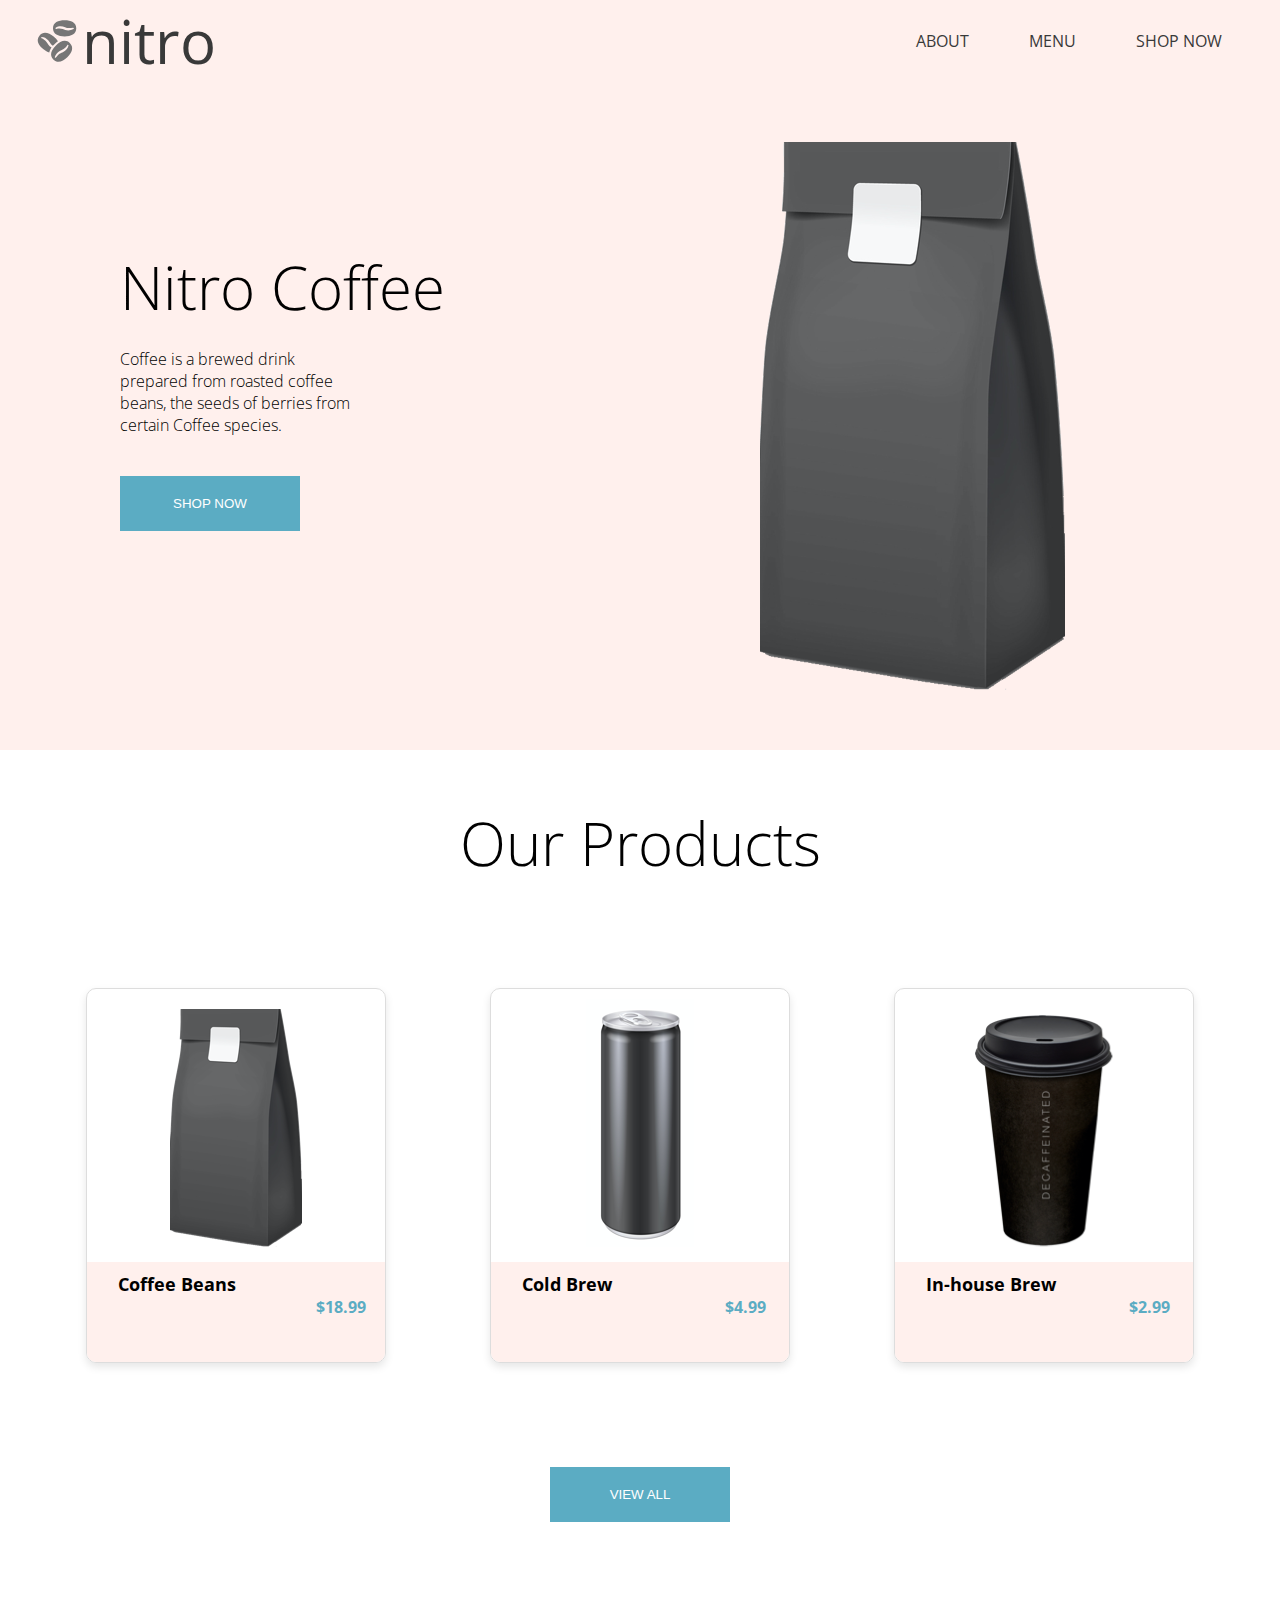
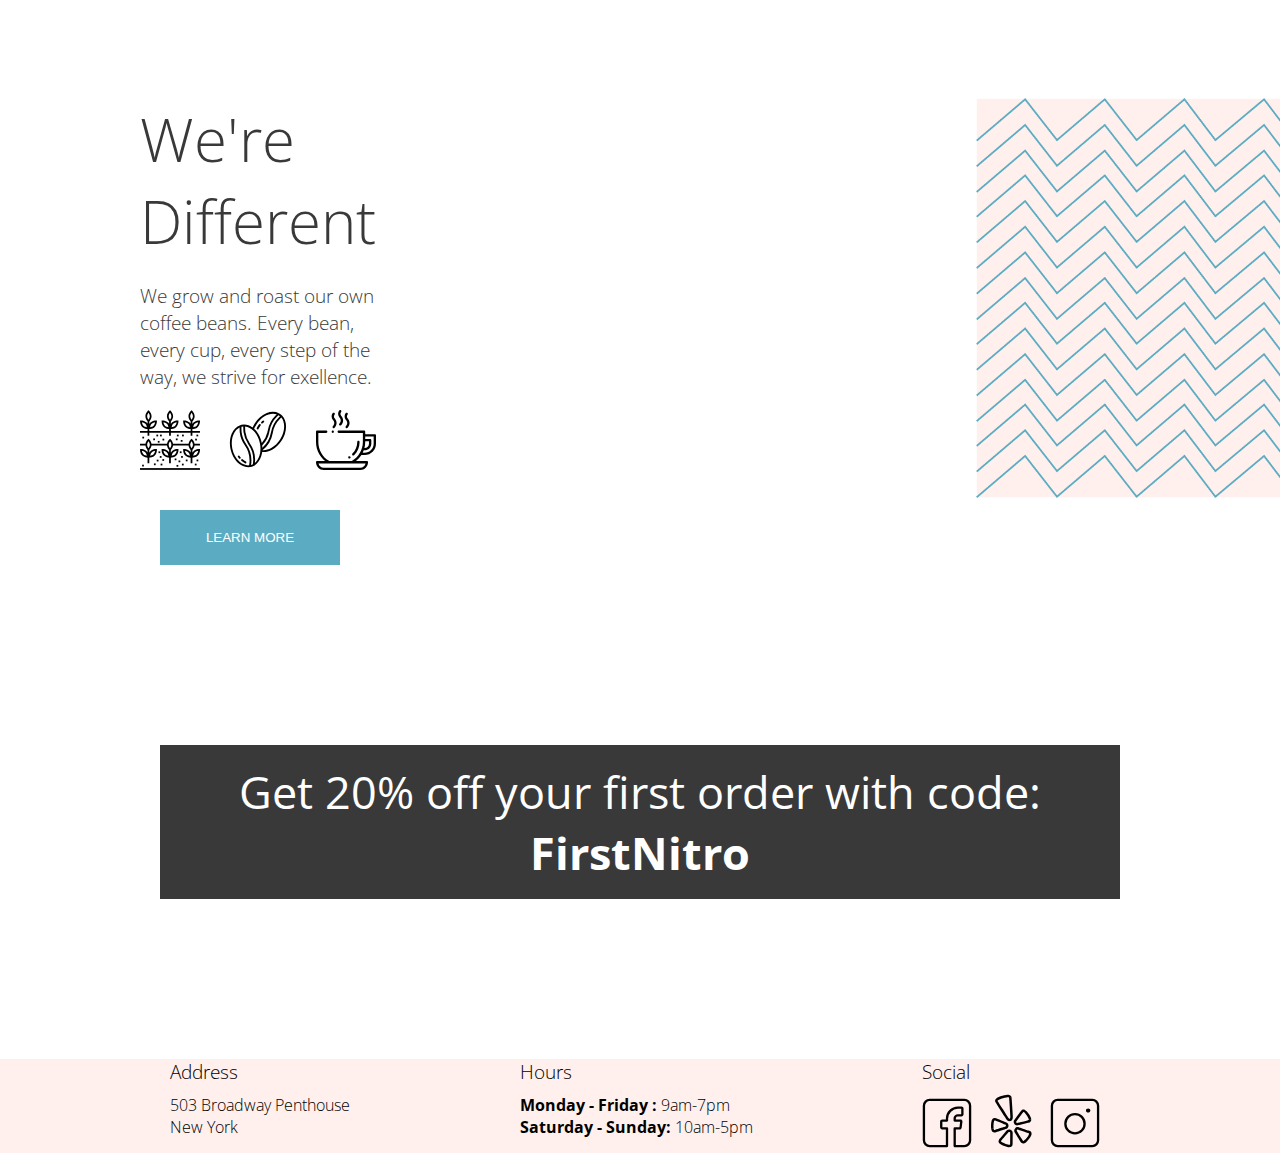
==== index.html @ c72eb8dc "updates on the different section" ====
<!DOCTYPE html>
<html lang="en">
  <head>
    <meta charset="UTF-8" />
    <meta name="viewport" content="width=device-width, initial-scale=1.0" />
    <link
      href="https://fonts.googleapis.com/css2?family=Open+Sans:ital,wght@0,300;0,400;0,600;0,700;1,400&display=swap"
      rel="stylesheet"
    />
    <link rel="stylesheet" href="./scss/landing.css" />
    <link rel="stylesheet" href="./scss/partials/_global.scss" />

    <title>Coffee Shop - Home</title>
  </head>
  <body>
    <header class="header">
      <a class="header__logo" href="./index.html">
        <div class="header__logo-item">
          <img
            src="./assets/logos/coffee-beans-logo-and-footer.svg"
            alt="coffee bean logo"
          />
          <h2><span class="header__logo-word">nitro </span></h2>
        </div>
      </a>

      <nav class="header__nav">
        <ul class="header__list">
          <li class="header__item"><a href="./index.html#about">ABOUT</a></li>
          <li class="header__item"><a href="./pages/menu.html">MENU</a></li>
          <li class="header__item">
            <a href="./index.html#shop-now">SHOP NOW</a>
          </li>
        </ul>
      </nav>
    </header>

    <main class="main">
      <section class="about">
        <div class="about__content">
          <h1 class="about__title">Nitro Coffee</h1>
          <div class="about__description">
            <p class="about__paragraph" id="about">
              Coffee is a brewed drink prepared from roasted coffee beans, the
              seeds of berries from certain Coffee species.
            </p>
            <a href="./pages/menu.html"
              ><button class="about__shop-now">SHOP NOW</button></a
            >
          </div>
        </div>
        <div class="about__coffee-bag">
          <img src="./assets/images/coffeebeans-hero.png" alt="coffee bag" />
        </div>
      </section>

      <section class="products">
        <h2 class="products__title">Our Products</h2>
        <div class="products__container">
            <div class="products__gallery">
              <div class="products__item">
                <div class="products__image-container">
                    <img
                    class="products__picture"
                    src="./assets/images/coffeebeans.png"
                    alt="coffee beans"
                    />
                </div>
                <div class="products__cost">
                    <h3 class="products__name">Coffee Beans</h3>
                    <p class="products__prices">$18.99</p>
                </div>
              </div>
            </div>

            <div class="products__gallery">
              <div class="products__item">
                  <div class="products__image-container">
                    <img
                    class="products__picture"
                    src="./assets/images/coldbrew.png"
                    alt="cold brew"
                    />
                  </div>
                  <div class="products__cost">
                    <h3 class="products__name">Cold Brew</h3>
                    <p class="products__prices">$4.99</p>
                  </div>
                </div>
            </div>

            <div class="products__gallery">
                <div class="products__item">
                    <div class="products__image-container">
                        <img
                        class="products__picture"
                        src="./assets/images/inhousebrew.png"
                        alt="in-house brew"
                        />
                    </div>
                    <div class="products__cost">
                        <h3 class="products__name">In-house Brew</h3>
                        <p class="products__prices">$2.99</p>
                    </div>
                </div>
              </div>
          </div>
          <div class="products__view-all">
            <a href="./pages/menu.html"
              ><button class="view-all">VIEW ALL</button></a>
          </div>
          </div>
        </div>
      </section>
      <section class="different">

      <div class="different__about">
        <h2 class="different__title">We're Different</h2>
        <p class="different__descriptions">We grow and roast our own coffee beans. Every bean, every cup, every step of the way, we strive for exellence.</p>
        <div class="different__icons">

            <img class="different__image" src="./assets/logos/planting.svg">
            <img class="different__image" src="./assets/logos/coffee-beans.svg">
            <img class="different__image" src="./assets/logos/coffee-cup.svg">
        
          </div>
          <div class="different__button">
            <a href="../index.html"
            ><button class="about__shop-now">LEARN MORE</button></a
          >
          </div>
      </div>
      <div class="different_coldbrewbackground">
        <img class="different__background" src="./assets/images/coldbrewbackground.png">
      
      <div class="different__tiltedcan">
        <img class="different__can" src="./assets/images/tiltedcan.png">

      </div>
      </div>
      

      
    </section>
      <div class="discount">
        <p class="discount__code">
          Get 20% off your first order with code:
          <span class="bolded">FirstNitro</span>
        </p>
      </div>

      <footer class="footer">
        <section class="footer__contact">
          <div class="footer__address">
            <h3 class="footer__section-title">Address</h3>
            <p>503 Broadway Penthouse</p>
            <p>New York</p>
          </div>

          <div class="footer__hours">
            <h3 class="footer__section-title">Hours</h3>
            <p><span class="bolded">Monday - Friday : </span>9am-7pm</p>

            <p><span class="bolded">Saturday - Sunday: </span> 10am-5pm</p>
          </div>

          <div class="footer__social">
            <h3 class="footer__section-title">Social</h3>

            <a class="social__link" href="https://facebook.com" target="_blank">
              <img src="./assets/logos/Facebook-Icon.svg" alt="facebook" />
            </a>

            <a class="social__link" href="https://yelp.com" target="_blank">
              <img src="./assets/logos/Yelp-Icon.svg" alt="yelp" />
            </a>

            <a
              class="social__link"
              href="https://instagram.com"
              target="_blank"
            >
              <img src="./assets/logos/Instagram-Icon.svg" alt="instagram"
            /></a>
          </div>
        </section>
      </footer>
    </body>
  </html>
---- scss/landing.css ----
* {
  margin: 0;
  padding: 0;
}

.header {
  background-color: #fff0ed;
  display: inline-flex;
  width: 100%;
  align-items: normal;
}

body {
  font-family: "Open Sans";
  font-weight: 25rem;
  display: flex;
  flex-direction: column;
}

.header__logo {
  display: flex;
  align-items: center;
  justify-content: center;
  text-decoration: none;
  align-items: center;
}

.header__nav {
  display: inline-block;
  margin-left: 50%;
  display: flex;
  align-items: center;
}

.header__list {
  list-style: none;
  display: flex;
  margin: 0;
}

.header__item {
  text-decoration: none;
  color: #393939;
  font-weight: normal;
  margin-left: 3.75rem;
}

.header__item a:hover {
  color: #5bacc3;
}

.header__logo-word {
  font-weight: lighter;
  font-size: 3.75rem;
  color: #393939;
}

.header__logo-item {
  display: inline-flex;
  max-width: 100%;
  height: auto;
  margin-left: 2rem;
}

a {
  text-decoration: none;
  color: #393939;
}

main {
  font-weight: lighter;
}

.about {
  background-color: #fff0ed;
  display: inline-flex;
  width: 100%;
}

.about__title {
  margin: 1.25rem;
  min-width: auto;
  font-weight: lighter;
  font-size: 3.75rem;
}

.about__paragraph {
  width: 40%;
  margin: 1.25rem;
}

.about__shop-now {
  width: 11.25rem;
  color: white;
  background-color: #5bacc3;
  margin: 1.25rem;
  padding: 1.25rem 1.25rem;
  background-color: #5bacc3;
  color: white;
  border: none;
  cursor: pointer;
}

.about__content {
  width: 37.5rem;
  margin-left: 6.25rem;
  margin-top: 9rem;
}

.about__coffee-bag {
  margin: 3.75rem;
  flex-direction: column;
  display: flex;
  justify-content: center;
}

.products {
  display: flex;
  flex-direction: column;
  padding: 2rem;
}

.products__title {
  text-align: center;
  display: block;
  box-sizing: border-box;
  padding: 1.25rem;
  margin-top: 0;
  font-weight: lighter;
  font-size: 3.75rem;
}

.products__container {
  display: inline-flex;
  justify-content: center;
  padding: 2rem;
}

.products__gallery {
  display: flex;
  justify-content: center;
  padding: 20px;
}

.products__item {
  display: flex;
  flex-direction: column;
  align-items: center;
  box-sizing: border-box;
  justify-content: flex-end;
  margin: 2rem;
  border-radius: 0.625rem;
  width: 100%;
  border: 0.0625rem solid #ddd;
  overflow: hidden;
  width: 18.75rem;
  box-shadow: 0 0.25rem 0.5rem rgba(0, 0, 0, 0.1);
}

.products__image-container {
  background-color: white;
  padding: 0.625rem;
}

.products__cost {
  background-color: #fff0ed;
  width: inherit;
  height: 6.25rem;
}

.products__view-all {
  display: block;
  box-sizing: border-box;
}

.products__gallery {
  display: flex;
  justify-content: center;
  padding: 1.25rem;
}

.products__name {
  font-size: 1.125rem;
  margin: 0.625rem 0;
  margin-left: 2rem;
  margin-bottom: 0;
}

.products__prices {
  color: #5bacc3;
  text-align: center;
  font-weight: bold;
  margin-left: 70%;
  padding-bottom: 1rem;
  margin-top: 0;
}

.view-all {
  width: 11.25rem;
  color: white;
  padding: 1.25rem;
  background-color: #5bacc3;
  color: white;
  border: none;
  cursor: pointer;
}

.products__view-all {
  text-align: center;
  margin-top: 1.25rem;
}

.different {
  padding-left: 2.5rem;
  margin-left: 6.25rem;
  margin-top: 9rem;
  display: inline-flex;
}

.different__about {
  max-width: 37.5rem;
  margin: 0 auto;
}

.different__title {
  color: #393939;
  margin-bottom: 1.25rem;
  min-width: auto;
  font-weight: lighter;
  font-size: 3.75rem;
}

.different__descriptions {
  font-size: 1.2em;
  margin-bottom: 1.25rem;
  color: #393939;
}

.different__icons {
  display: flex;
  justify-content: space-between;
  margin-top: 1.25rem;
  margin-bottom: 1.25rem;
}

.different__image {
  width: 3.75rem;
  height: auto;
}
.different__background{
 width:25rem;
 margin-left:37.5rem;

}
 .different__coldbrewbackground{
  position:relative;


 }
 .different__tiltedcan{
  position: absolute;
  height: 17.5rem;
  width: auto;
  top:109.375rem;
  left: 90.625rem;
 
 }


.different__coldbrewbackground {
  position: relative;
}


.discount {
  background-color: #393939;
  color: white;
  font-size: 2.8em;
  font-weight: 400;
  margin: 10rem;
  padding: 1rem;
}

.discount__code {
  text-align: center;
}

.footer__contact {
  background-color: #fff0ed;
  width: 100%;
  display: flex;
  justify-content: space-evenly;
}

.footer__section-title {
  font-weight: lighter;
  margin-bottom: 0.625rem;
}

.bolded {
  font-weight: bold;
}

.social__link img {
  width: 3.125rem;
  margin-right: 0.625rem;
}

.footer {
  display: flex;
  width: 100%;
}/*# sourceMappingURL=landing.css.map */
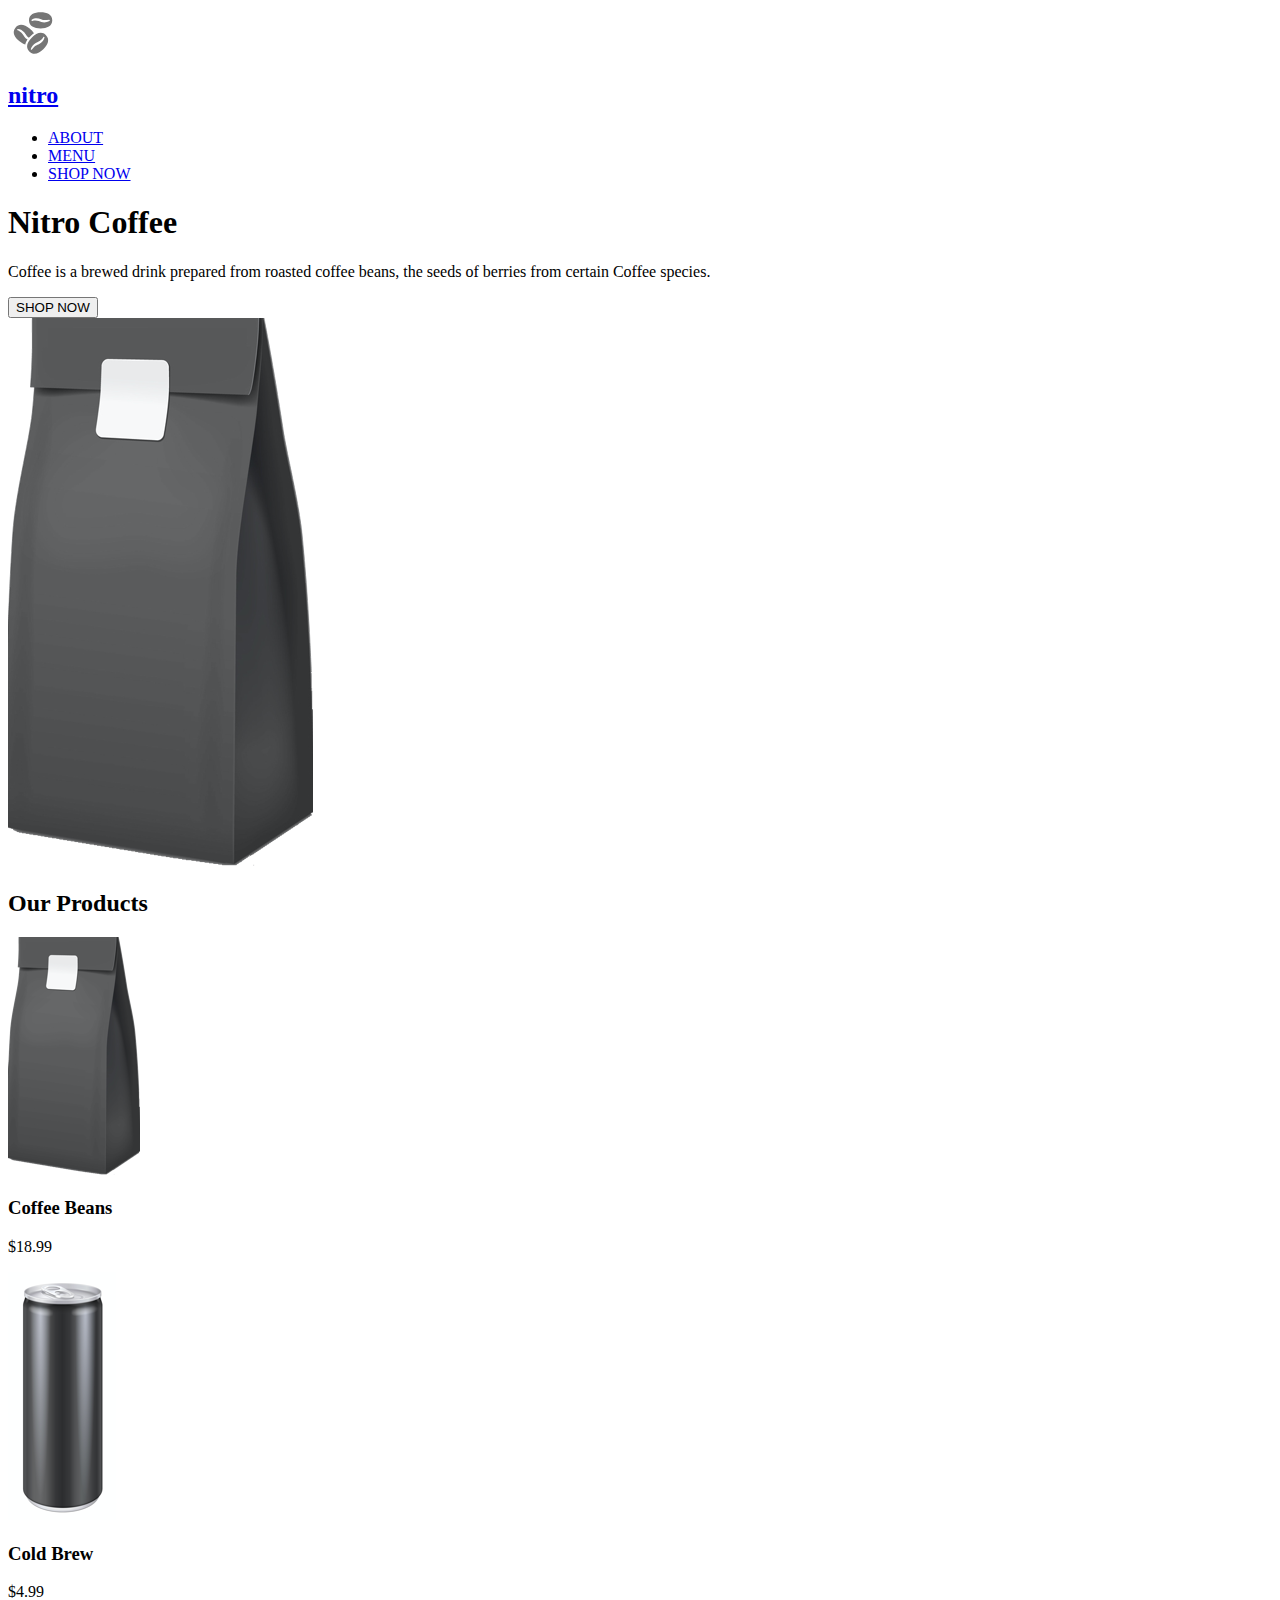
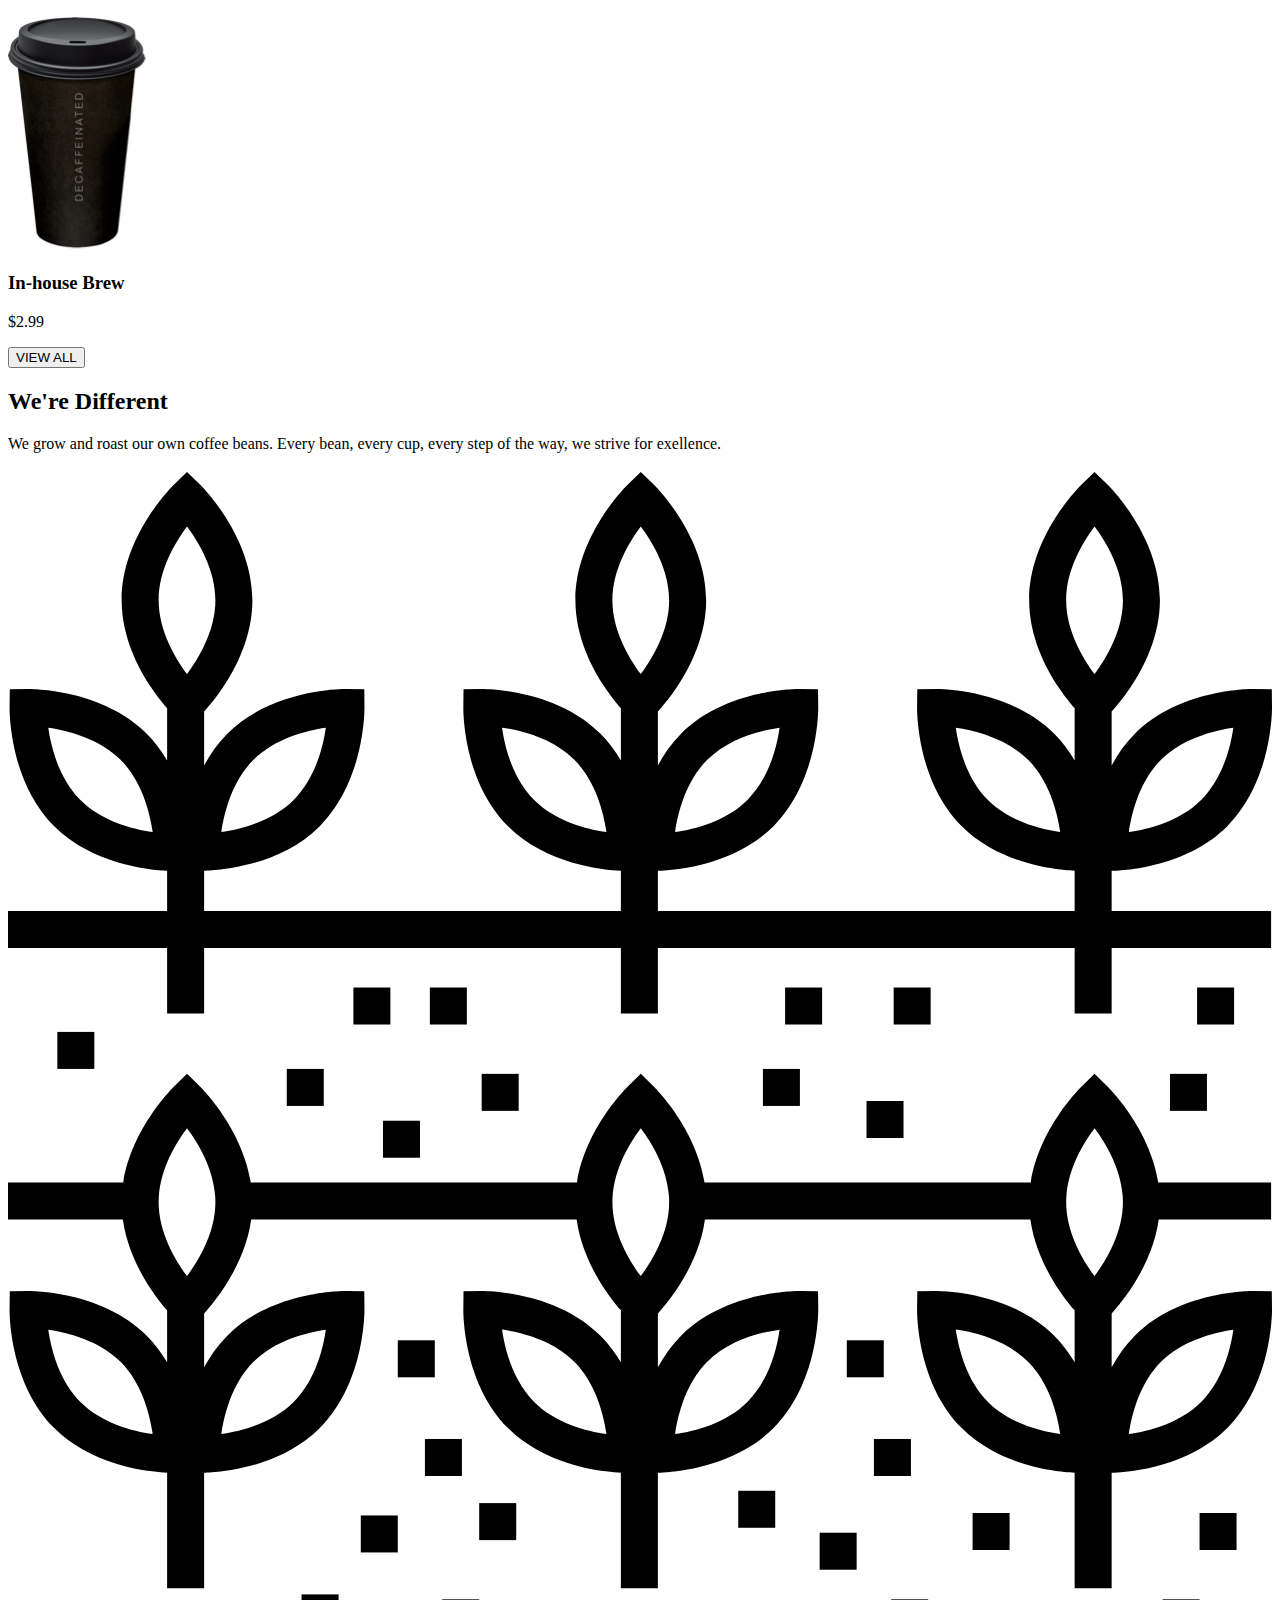
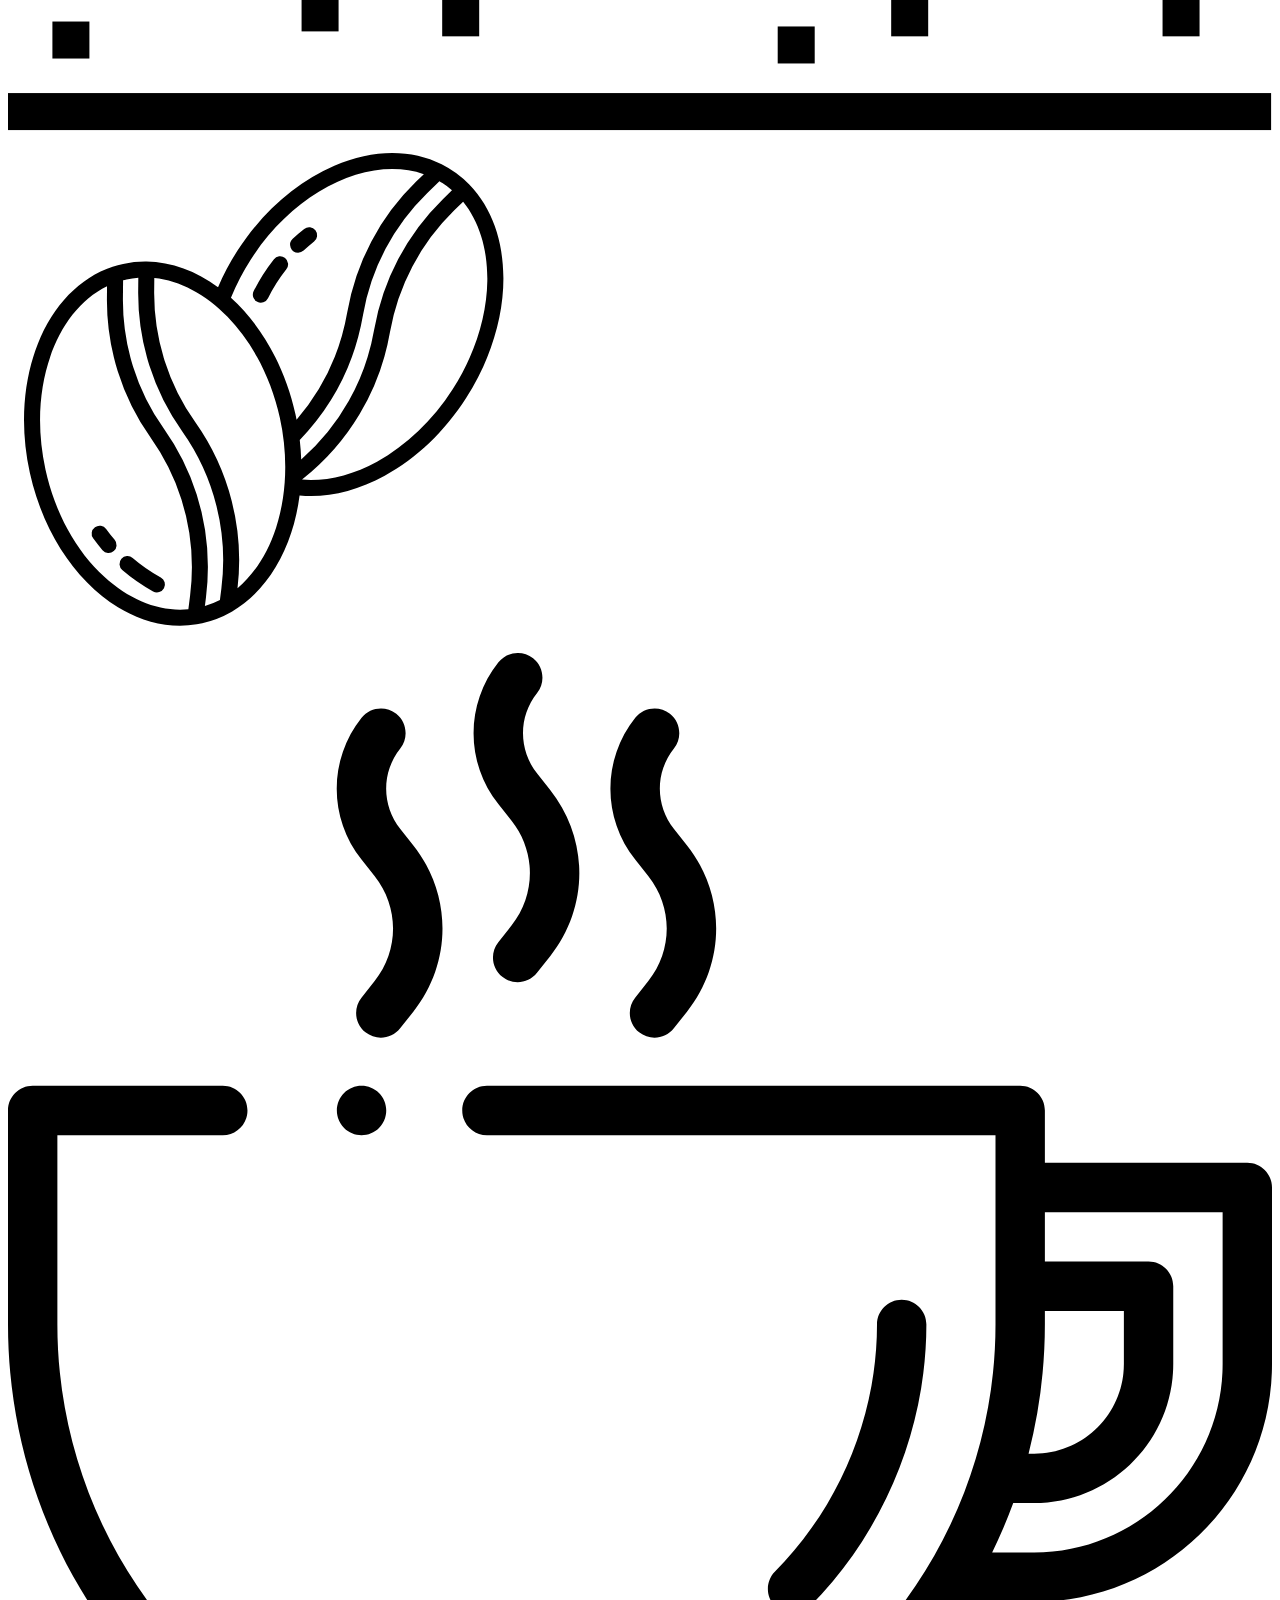
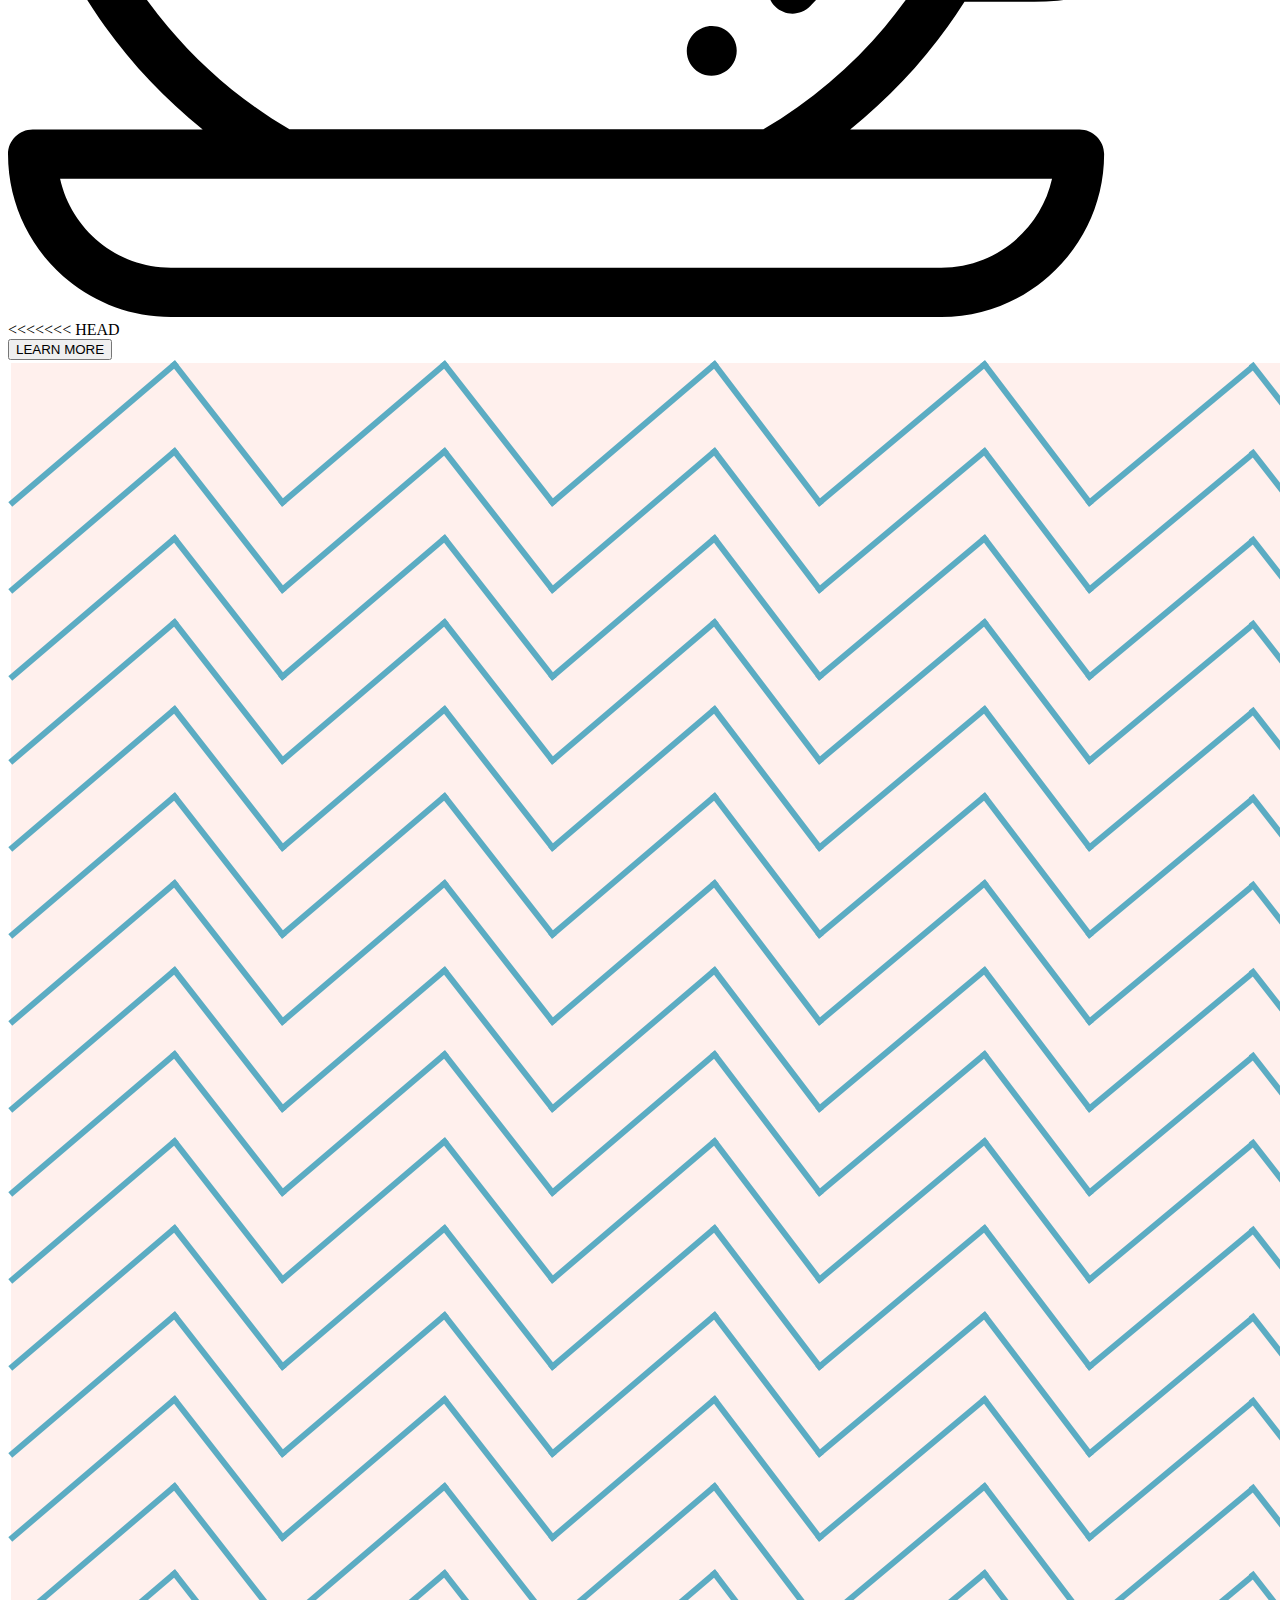
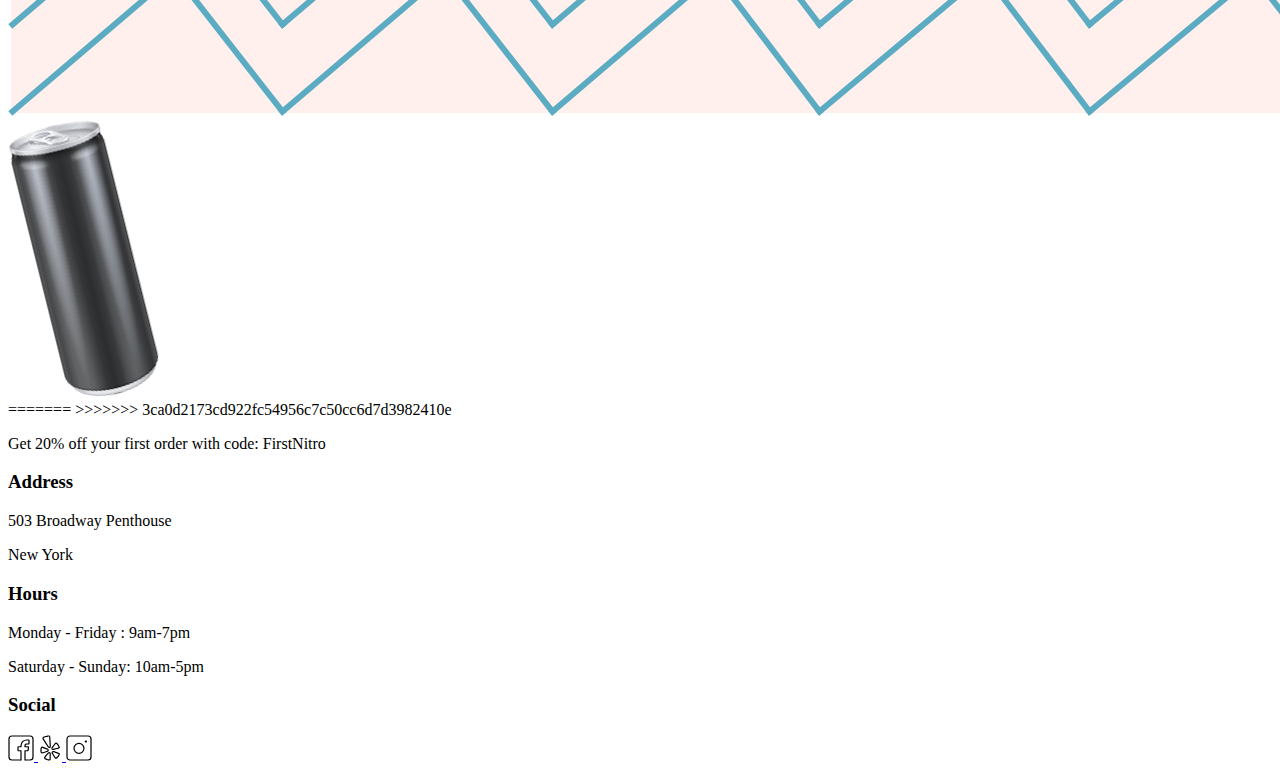
==== commit d143b262: "Merge branch 'main' of https://github.com/yvonneitan/NitroCoffeeShop" ====
--- a/index.html
+++ b/index.html
@@ -122,6 +122,7 @@
             <img class="different__image" src="./assets/logos/planting.svg">
             <img class="different__image" src="./assets/logos/coffee-beans.svg">
             <img class="different__image" src="./assets/logos/coffee-cup.svg">
+<<<<<<< HEAD
         
           </div>
           <div class="different__button">
@@ -138,6 +139,10 @@
 
       </div>
       </div>
+=======
+        </div>
+      </div>
+>>>>>>> 3ca0d2173cd922fc54956c7c50cc6d7d3982410e
       
 
       
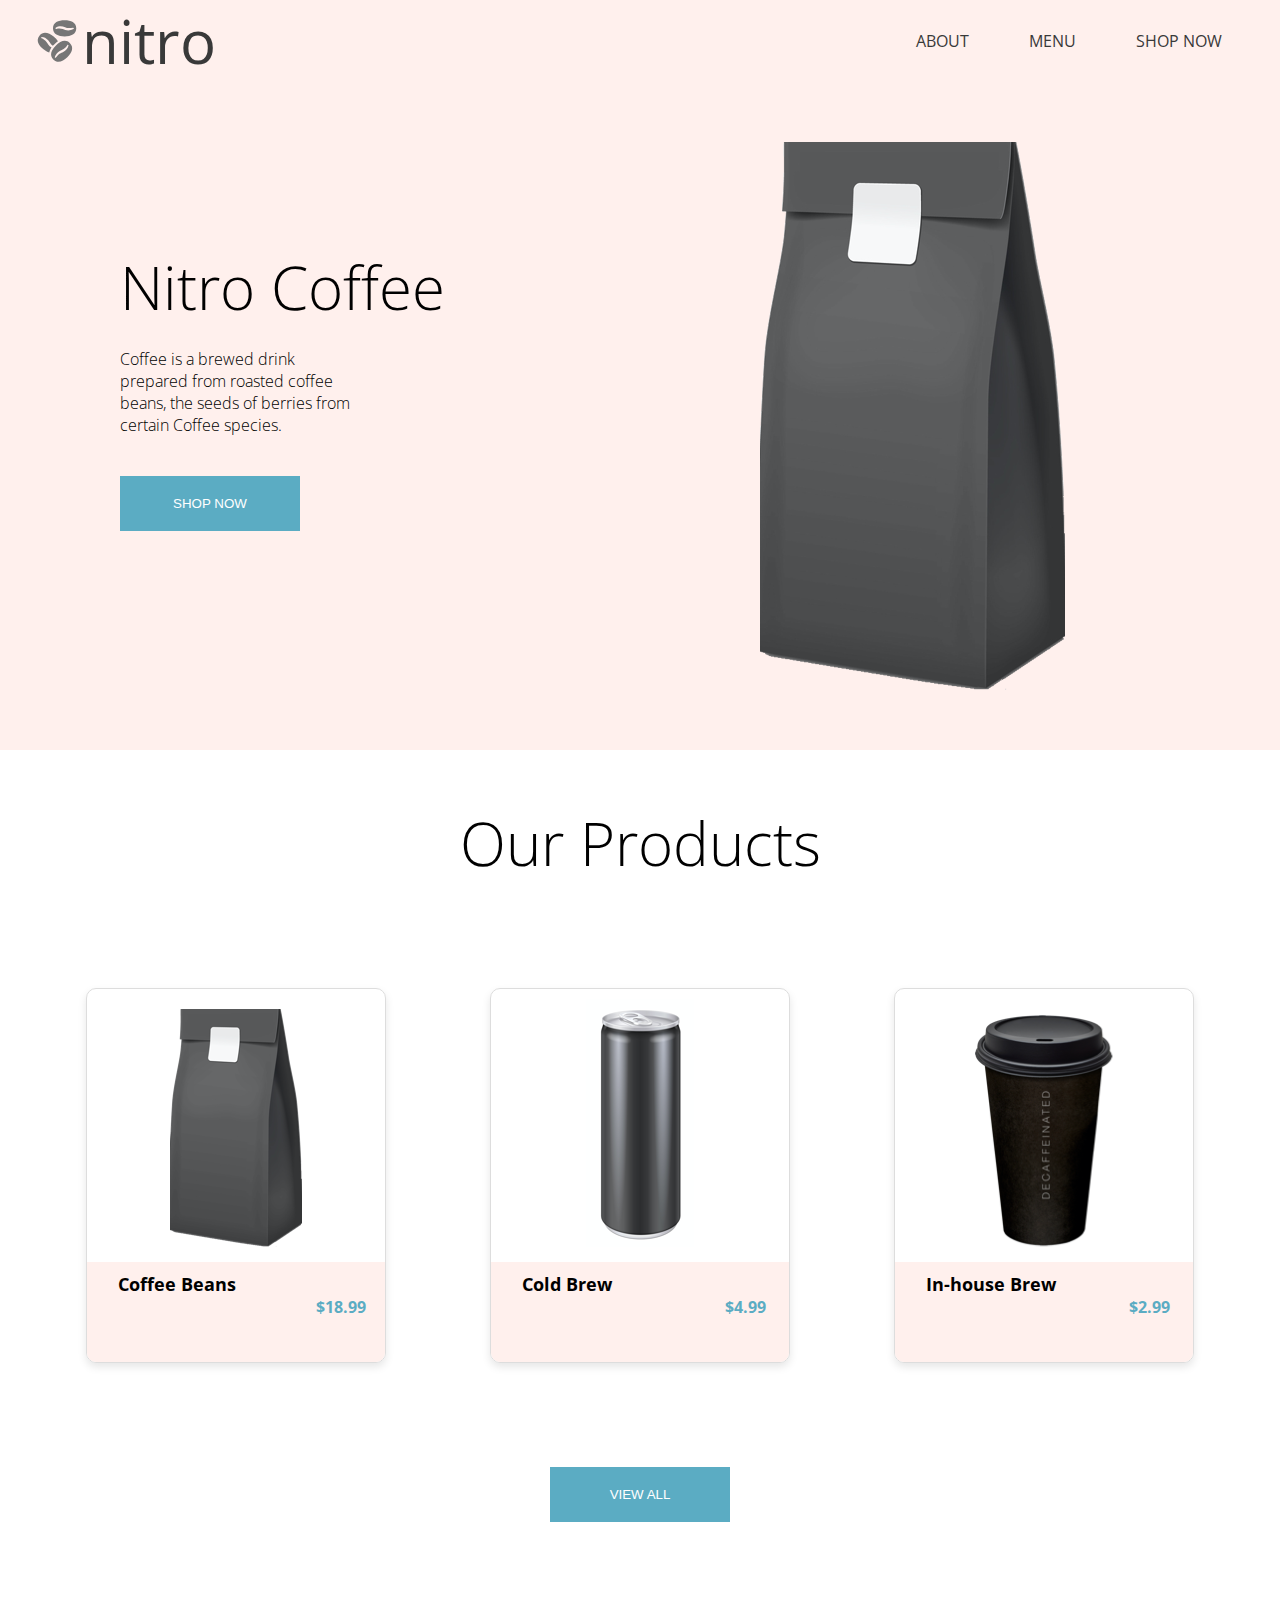
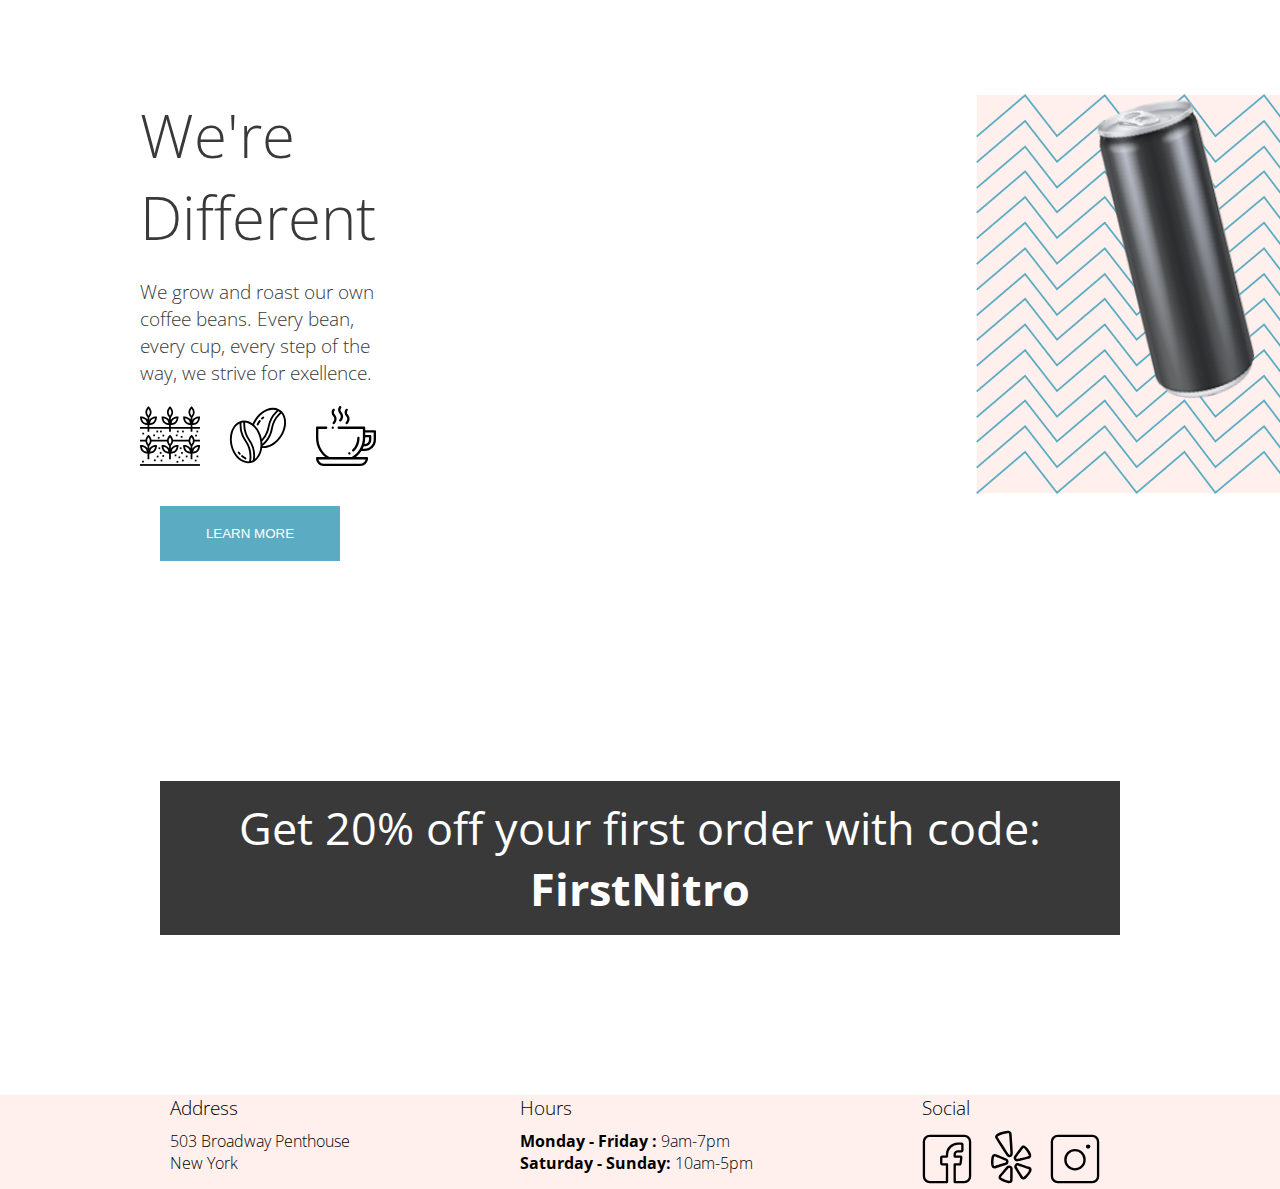
==== commit 5d4f5e2e: "resolve the auto inserted lines in index.html" ====
--- a/index.html
+++ b/index.html
@@ -122,7 +122,6 @@
             <img class="different__image" src="./assets/logos/planting.svg">
             <img class="different__image" src="./assets/logos/coffee-beans.svg">
             <img class="different__image" src="./assets/logos/coffee-cup.svg">
-<<<<<<< HEAD
         
           </div>
           <div class="different__button">
@@ -139,10 +138,6 @@
 
       </div>
       </div>
-=======
-        </div>
-      </div>
->>>>>>> 3ca0d2173cd922fc54956c7c50cc6d7d3982410e
       
 
       
--- a/scss/landing.css
+++ b/scss/landing.css
@@ -0,0 +1,308 @@
+* {
+  margin: 0;
+  padding: 0;
+}
+
+.header {
+  background-color: #fff0ed;
+  display: inline-flex;
+  width: 100%;
+  align-items: normal;
+}
+
+body {
+  font-family: "Open Sans";
+  font-weight: 25rem;
+  display: flex;
+  flex-direction: column;
+}
+
+.header__logo {
+  display: flex;
+  align-items: center;
+  justify-content: center;
+  text-decoration: none;
+  align-items: center;
+}
+
+.header__nav {
+  display: inline-block;
+  margin-left: 50%;
+  display: flex;
+  align-items: center;
+}
+
+.header__list {
+  list-style: none;
+  display: flex;
+  margin: 0;
+}
+
+.header__item {
+  text-decoration: none;
+  color: #393939;
+  font-weight: normal;
+  margin-left: 3.75rem;
+}
+
+.header__item a:hover {
+  color: #5bacc3;
+}
+
+.header__logo-word {
+  font-weight: lighter;
+  font-size: 3.75rem;
+  color: #393939;
+}
+
+.header__logo-item {
+  display: inline-flex;
+  max-width: 100%;
+  height: auto;
+  margin-left: 2rem;
+}
+
+a {
+  text-decoration: none;
+  color: #393939;
+}
+
+main {
+  font-weight: lighter;
+}
+
+.about {
+  background-color: #fff0ed;
+  display: inline-flex;
+  width: 100%;
+}
+
+.about__title {
+  margin: 1.25rem;
+  min-width: auto;
+  font-weight: lighter;
+  font-size: 3.75rem;
+}
+
+.about__paragraph {
+  width: 40%;
+  margin: 1.25rem;
+}
+
+.about__shop-now {
+  width: 11.25rem;
+  color: white;
+  background-color: #5bacc3;
+  margin: 1.25rem;
+  padding: 1.25rem 1.25rem;
+  background-color: #5bacc3;
+  color: white;
+  border: none;
+  cursor: pointer;
+}
+
+.about__content {
+  width: 37.5rem;
+  margin-left: 6.25rem;
+  margin-top: 9rem;
+}
+
+.about__coffee-bag {
+  margin: 3.75rem;
+  flex-direction: column;
+  display: flex;
+  justify-content: center;
+}
+
+.products {
+  display: flex;
+  flex-direction: column;
+  padding: 2rem;
+}
+
+.products__title {
+  text-align: center;
+  display: block;
+  box-sizing: border-box;
+  padding: 1.25rem;
+  margin-top: 0;
+  font-weight: lighter;
+  font-size: 3.75rem;
+}
+
+.products__container {
+  display: inline-flex;
+  justify-content: center;
+  padding: 2rem;
+}
+
+.products__gallery {
+  display: flex;
+  justify-content: center;
+  padding: 20px;
+}
+
+.products__item {
+  display: flex;
+  flex-direction: column;
+  align-items: center;
+  box-sizing: border-box;
+  justify-content: flex-end;
+  margin: 2rem;
+  border-radius: 0.625rem;
+  width: 100%;
+  border: 0.0625rem solid #ddd;
+  overflow: hidden;
+  width: 18.75rem;
+  box-shadow: 0 0.25rem 0.5rem rgba(0, 0, 0, 0.1);
+}
+
+.products__image-container {
+  background-color: white;
+  padding: 0.625rem;
+}
+
+.products__cost {
+  background-color: #fff0ed;
+  width: inherit;
+  height: 6.25rem;
+}
+
+.products__view-all {
+  display: block;
+  box-sizing: border-box;
+}
+
+.products__gallery {
+  display: flex;
+  justify-content: center;
+  padding: 1.25rem;
+}
+
+.products__name {
+  font-size: 1.125rem;
+  margin: 0.625rem 0;
+  margin-left: 2rem;
+  margin-bottom: 0;
+}
+
+.products__prices {
+  color: #5bacc3;
+  text-align: center;
+  font-weight: bold;
+  margin-left: 70%;
+  padding-bottom: 1rem;
+  margin-top: 0;
+}
+
+.view-all {
+  width: 11.25rem;
+  color: white;
+  padding: 1.25rem;
+  background-color: #5bacc3;
+  color: white;
+  border: none;
+}
+
+.products__view-all {
+  text-align: center;
+  margin-top: 1.25rem;
+}
+
+.different {
+  display: inline-flex;
+  padding: 40px;
+  margin-left: 6.25rem;
+  margin-top: 6.25rem;
+}
+
+.different__about {
+  max-width: 37.5rem;
+  margin: 0 auto;
+}
+
+.different__title {
+  color: #393939;
+  margin-bottom: 1.25rem;
+  min-width: auto;
+  font-weight: lighter;
+  font-size: 3.75rem;
+}
+
+.different__descriptions {
+  font-size: 1.2em;
+  margin-bottom: 1.25rem;
+  color: #393939;
+}
+
+.different__icons {
+  display: flex;
+  justify-content: space-between;
+  margin-top: 1.25rem;
+  margin-bottom: 1.25rem;
+}
+
+.different__image {
+  width: 3.75rem;
+  height: auto;
+}
+
+.different_coldbrewbackground {
+  position: relative;
+}
+
+.different__background {
+  width: 25rem;
+  margin-left: 37.5rem;
+}
+
+.different__tiltedcan {
+  position: absolute;
+  width: auto;
+  top: 1%;
+  left: 72%;
+}
+
+.different__can {
+  width: 160px;
+  height: 300px;
+}
+
+.discount {
+  background-color: #393939;
+  color: white;
+  font-size: 2.8em;
+  font-weight: 400;
+  margin: 10rem;
+  padding: 1rem;
+}
+
+.discount__code {
+  text-align: center;
+}
+
+.footer__contact {
+  background-color: #fff0ed;
+  width: 100%;
+  display: flex;
+  justify-content: space-evenly;
+}
+
+.footer__section-title {
+  font-weight: lighter;
+  margin-bottom: 0.625rem;
+}
+
+.bolded {
+  font-weight: bold;
+}
+
+.social__link img {
+  width: 3.125rem;
+  margin-right: 0.625rem;
+}
+
+.footer {
+  display: flex;
+  width: 100%;
+}/*# sourceMappingURL=landing.css.map */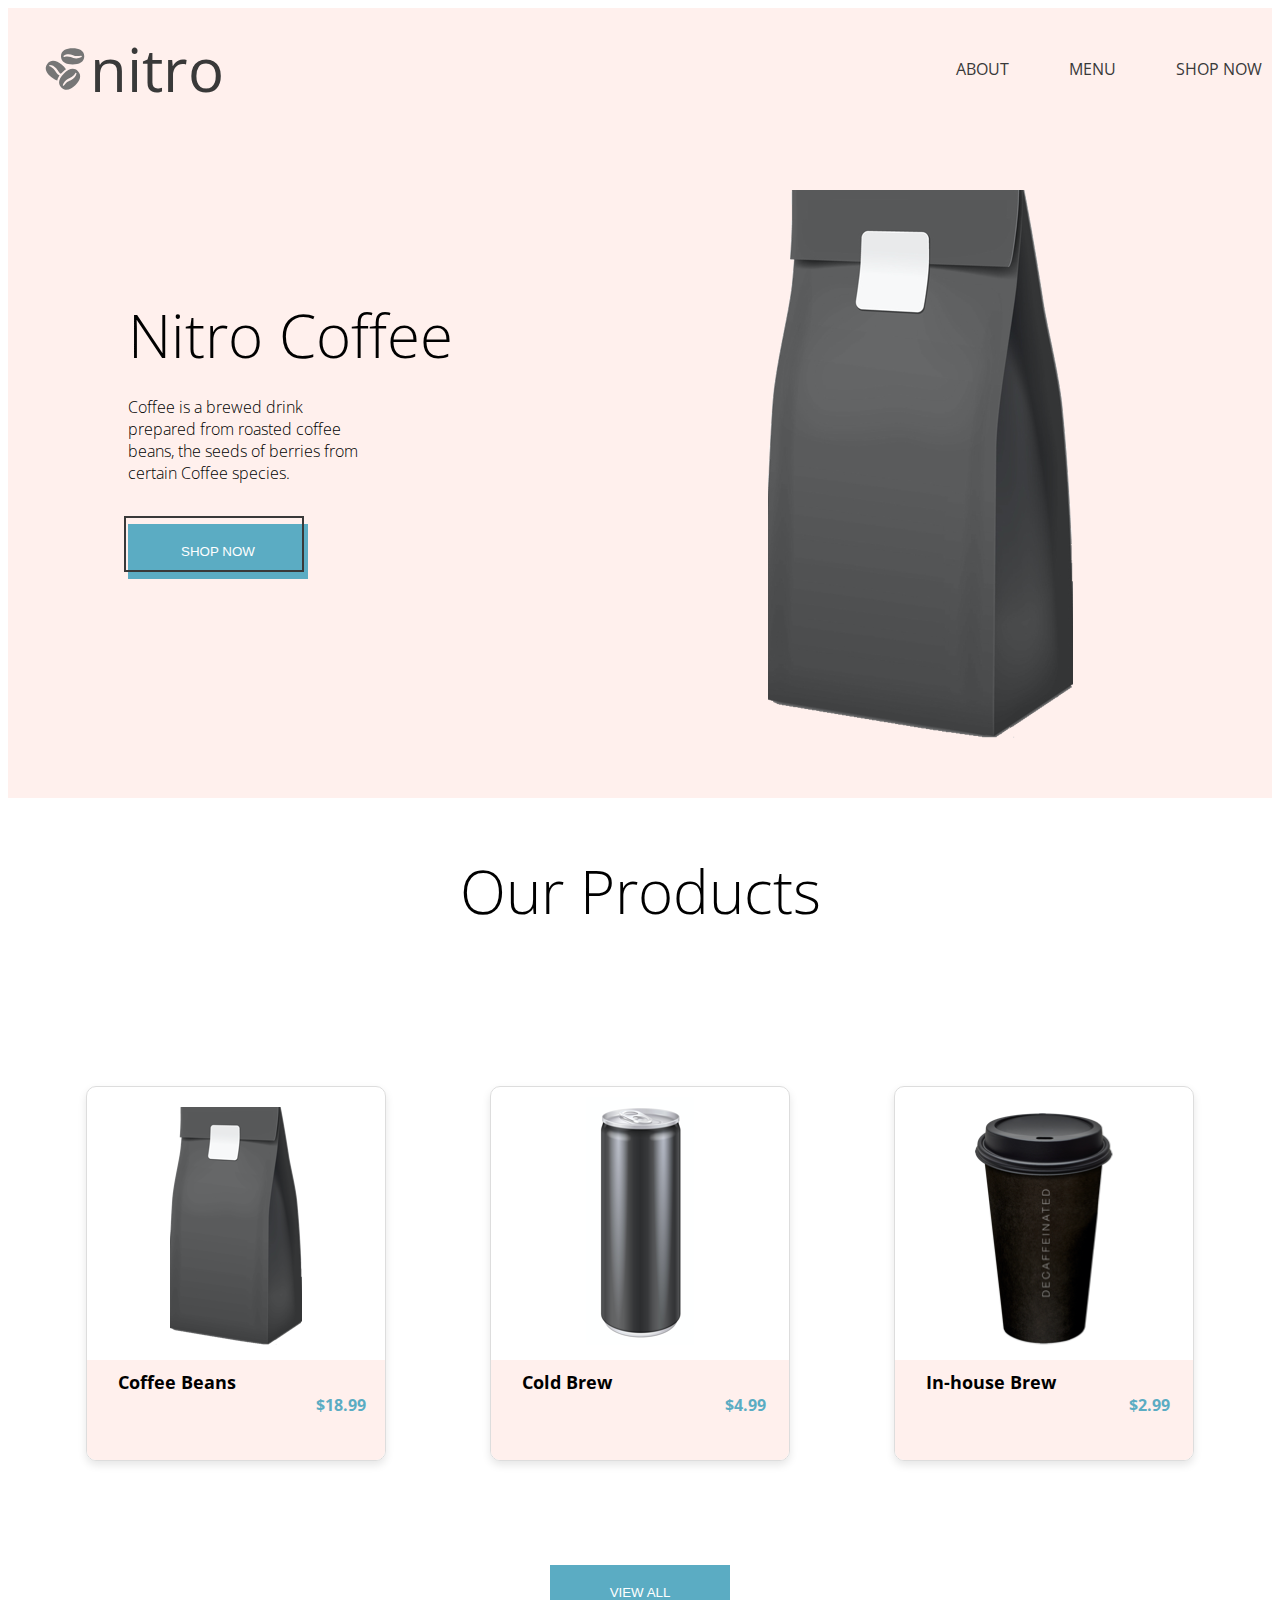
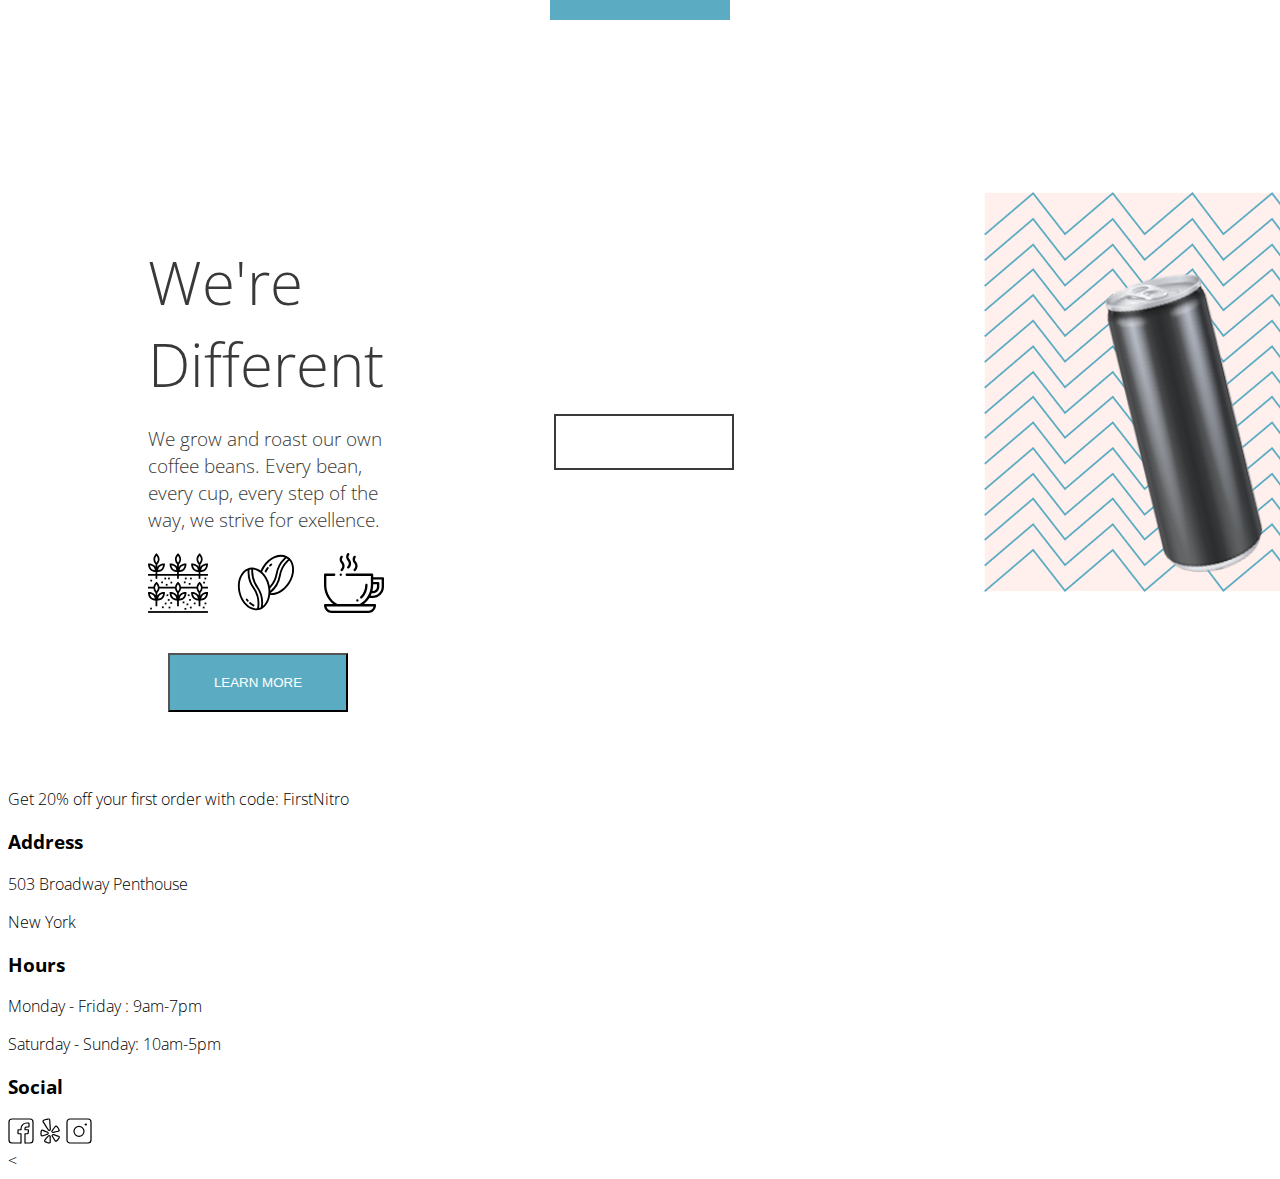
==== commit f361d694: "update black borders around the buttons" ====
--- a/index.html
+++ b/index.html
@@ -126,7 +126,7 @@
           </div>
           <div class="different__button">
             <a href="../index.html"
-            ><button class="about__shop-now">LEARN MORE</button></a
+            ><button class="different__learn-more">LEARN MORE</button></a
           >
           </div>
       </div>
@@ -186,4 +186,4 @@
         </section>
       </footer>
     </body>
-  </html>+  <--- a/scss/landing.css
+++ b/scss/landing.css
@@ -1,8 +1,3 @@
-* {
-  margin: 0;
-  padding: 0;
-}
-
 .header {
   background-color: #fff0ed;
   display: inline-flex;
@@ -98,7 +93,17 @@
   background-color: #5bacc3;
   color: white;
   border: none;
-  cursor: pointer;
+}
+
+.about__shop-now::before {
+  content: "";
+  position: absolute;
+  width: 11.25rem;
+  height: 3.5rem;
+  border: 0.15rem solid #393939;
+  box-sizing: border-box;
+  top: 32.25rem;
+  left: 7.75rem;
 }
 
 .about__content {
@@ -204,6 +209,17 @@
   border: none;
 }
 
+.view-all::before {
+  content: "";
+  position: absolute;
+  width: 11.25rem;
+  height: 3.5rem;
+  border: 0.15rem solid #393939;
+  box-sizing: border-box;
+  top: 223.75%;
+  left: 43.25%;
+}
+
 .products__view-all {
   text-align: center;
   margin-top: 1.25rem;
@@ -259,7 +275,7 @@
 .different__tiltedcan {
   position: absolute;
   width: auto;
-  top: 1%;
+  top: 15%;
   left: 72%;
 }
 
@@ -268,41 +284,12 @@
   height: 300px;
 }
 
-.discount {
-  background-color: #393939;
-  color: white;
-  font-size: 2.8em;
-  font-weight: 400;
-  margin: 10rem;
-  padding: 1rem;
-}
-
-.discount__code {
-  text-align: center;
-}
-
-.footer__contact {
-  background-color: #fff0ed;
-  width: 100%;
-  display: flex;
-  justify-content: space-evenly;
-}
-
-.footer__section-title {
-  font-weight: lighter;
-  margin-bottom: 0.625rem;
-}
-
-.bolded {
-  font-weight: bold;
-}
-
-.social__link img {
-  width: 3.125rem;
-  margin-right: 0.625rem;
-}
-
-.footer {
-  display: flex;
-  width: 100%;
-}/*# sourceMappingURL=landing.css.map */+.different__learn-more {
+  width: 11.25rem;
+  color: white;
+  background-color: #5bacc3;
+  margin: 1.25rem;
+  padding: 1.25rem 1.25rem;
+  background-color: #5bacc3;
+  color: white;
+  border: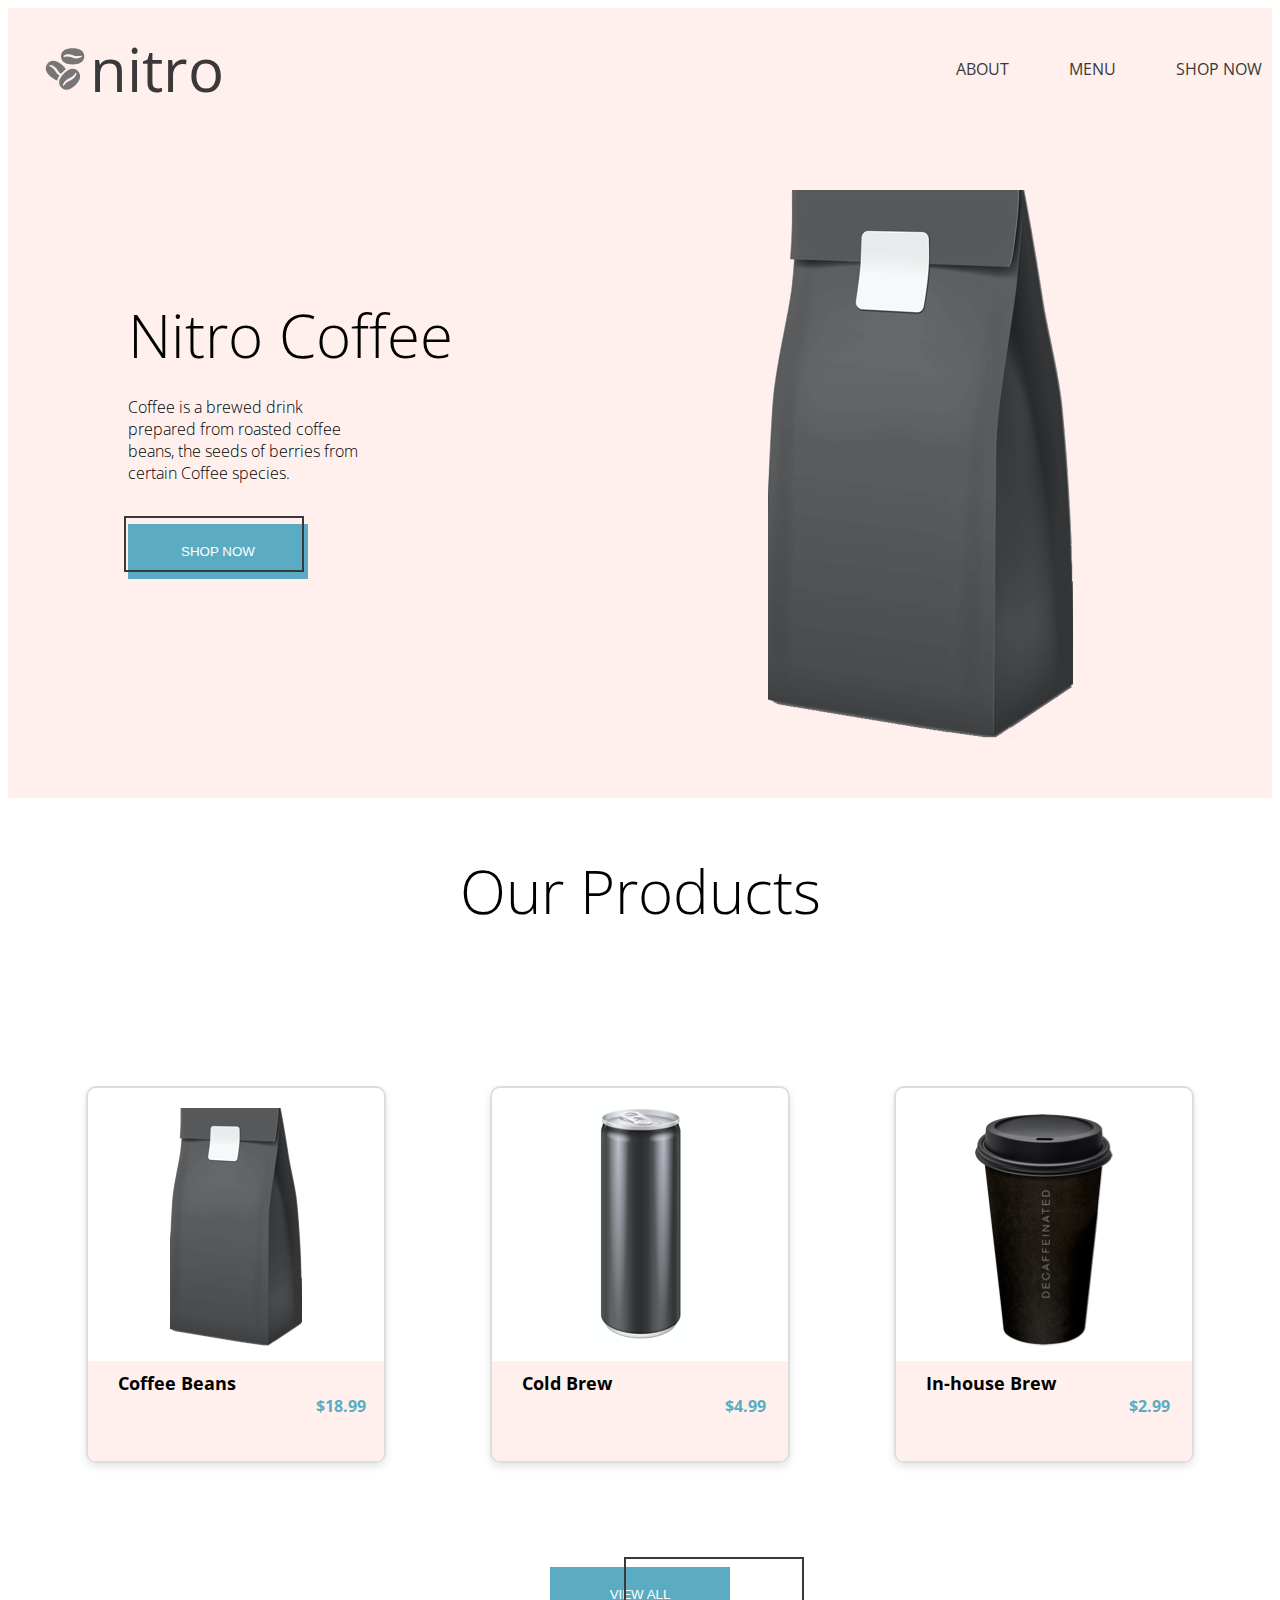
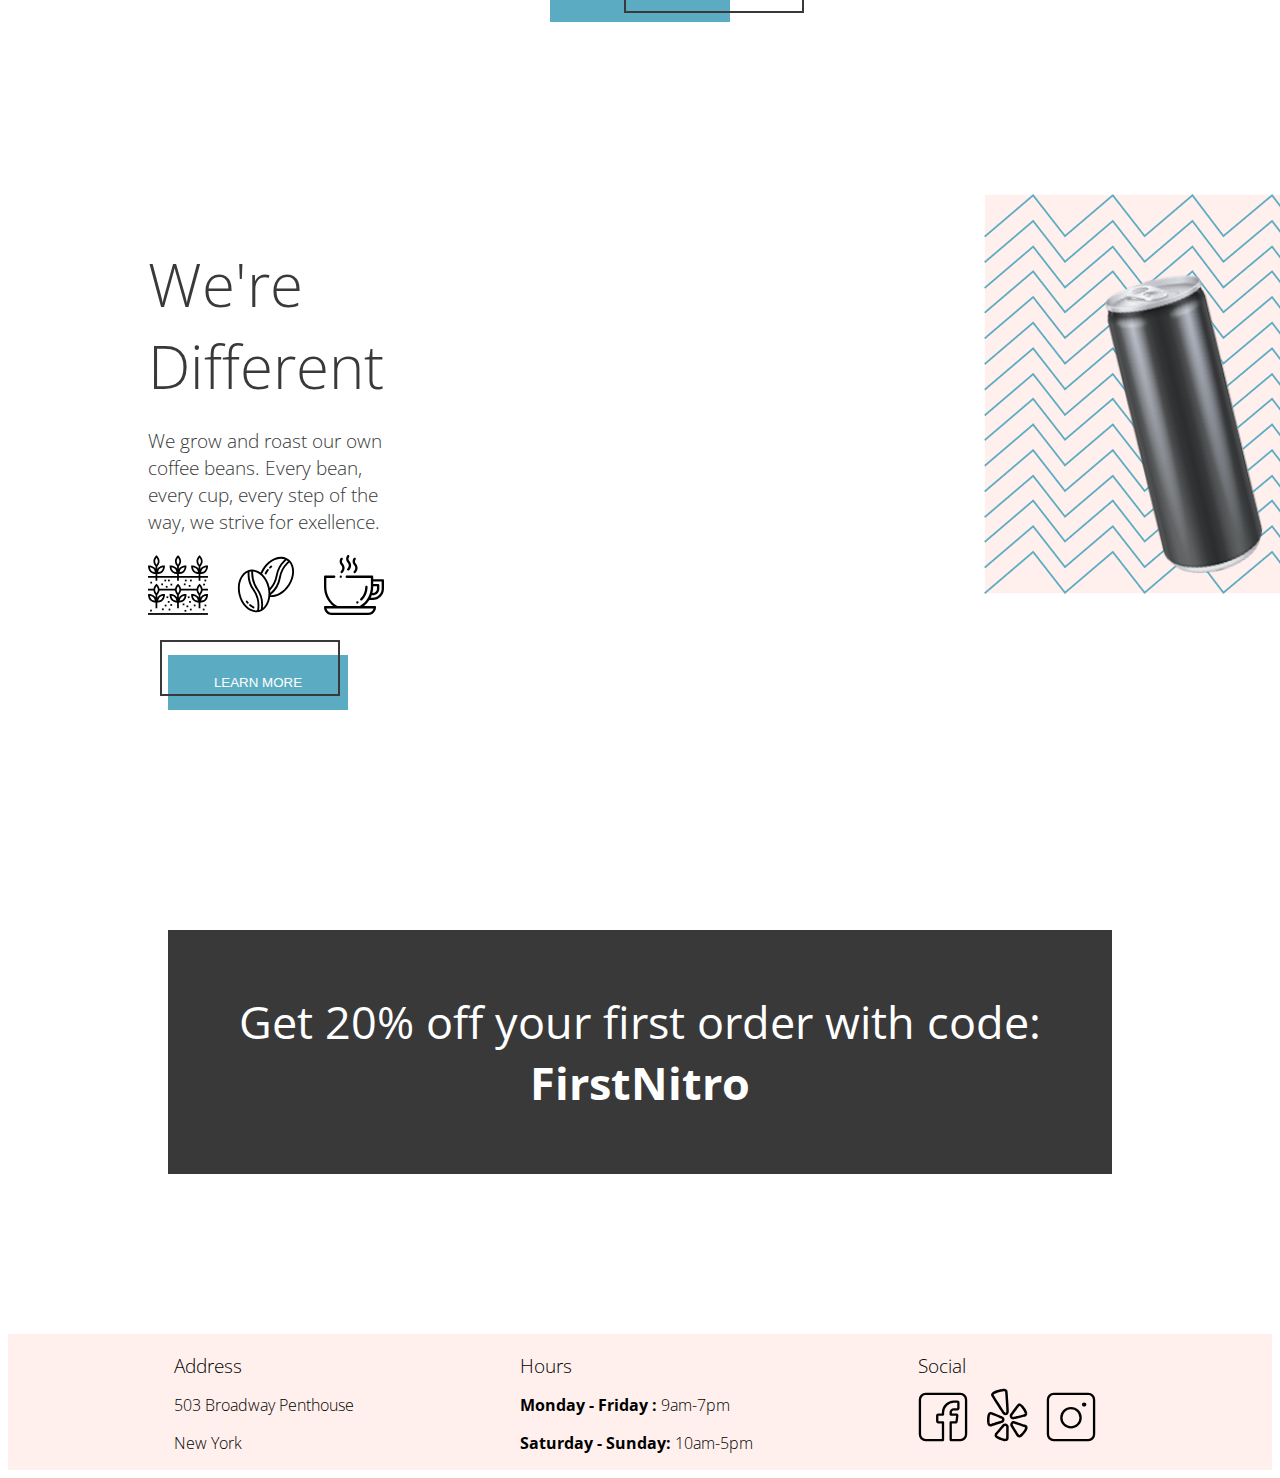
==== commit 8a3c5a7d: "update black borders around the buttons to the correct screen size" ====
--- a/index.html
+++ b/index.html
@@ -28,8 +28,8 @@
         <ul class="header__list">
           <li class="header__item"><a href="./index.html#about">ABOUT</a></li>
           <li class="header__item"><a href="./pages/menu.html">MENU</a></li>
-          <li class="header__item">
-            <a href="./index.html#shop-now">SHOP NOW</a>
+          <li class="header__shop-now">
+            <a href="./pages/menu.html">SHOP NOW</a>
           </li>
         </ul>
       </nav>
@@ -45,8 +45,7 @@
               seeds of berries from certain Coffee species.
             </p>
             <a href="./pages/menu.html"
-              ><button class="about__shop-now">SHOP NOW</button></a
-            >
+              ><button class="about__shop-now">SHOP NOW</button></a>
           </div>
         </div>
         <div class="about__coffee-bag">
@@ -186,4 +185,4 @@
         </section>
       </footer>
     </body>
-  <+  </html>--- a/scss/landing.css
+++ b/scss/landing.css
@@ -40,8 +40,11 @@
   margin-left: 3.75rem;
 }
 
-.header__item a:hover {
+.header__shop-now {
+  text-decoration: none;
   color: #5bacc3;
+  font-weight: normal;
+  margin-left: 3.75rem;
 }
 
 .header__logo-word {
@@ -62,6 +65,10 @@
   color: #393939;
 }
 
+a.header__shop-now {
+  color: #5bacc3;
+}
+
 main {
   font-weight: lighter;
 }
@@ -100,7 +107,7 @@
   position: absolute;
   width: 11.25rem;
   height: 3.5rem;
-  border: 0.15rem solid #393939;
+  border: 0.125rem solid #393939;
   box-sizing: border-box;
   top: 32.25rem;
   left: 7.75rem;
@@ -144,7 +151,7 @@
 .products__gallery {
   display: flex;
   justify-content: center;
-  padding: 20px;
+  padding: 1.25rem;
 }
 
 .products__item {
@@ -156,7 +163,7 @@
   margin: 2rem;
   border-radius: 0.625rem;
   width: 100%;
-  border: 0.0625rem solid #ddd;
+  border: 0.125rem solid #ddd;
   overflow: hidden;
   width: 18.75rem;
   box-shadow: 0 0.25rem 0.5rem rgba(0, 0, 0, 0.1);
@@ -214,10 +221,10 @@
   position: absolute;
   width: 11.25rem;
   height: 3.5rem;
-  border: 0.15rem solid #393939;
-  box-sizing: border-box;
-  top: 223.75%;
-  left: 43.25%;
+  border: 0.125rem solid #393939;
+  box-sizing: border-box;
+  top: 97.3rem;
+  left: 39rem;
 }
 
 .products__view-all {
@@ -292,4 +299,55 @@
   padding: 1.25rem 1.25rem;
   background-color: #5bacc3;
   color: white;
-  border:+  border: none;
+}
+
+.different__learn-more::before {
+  content: "";
+  position: absolute;
+  width: 11.25rem;
+  height: 3.5rem;
+  border: 0.125rem solid #393939;
+  box-sizing: border-box;
+  top: 140rem;
+  left: 10rem;
+}
+
+.discount {
+  background-color: #393939;
+  color: white;
+  font-size: 2.8em;
+  font-weight: 400;
+  margin: 10rem;
+  padding: 1rem;
+}
+
+.discount__code {
+  text-align: center;
+}
+
+.footer__contact {
+  background-color: #fff0ed;
+  width: 100%;
+  display: flex;
+  justify-content: space-evenly;
+}
+
+.footer__section-title {
+  font-weight: lighter;
+  margin-bottom: 0.625rem;
+}
+
+.bolded {
+  font-weight: bold;
+}
+
+.social__link img {
+  width: 3.125rem;
+  margin-right: 0.625rem;
+}
+
+.footer {
+  display: flex;
+  width: 100%;
+}/*# sourceMappingURL=landing.css.map */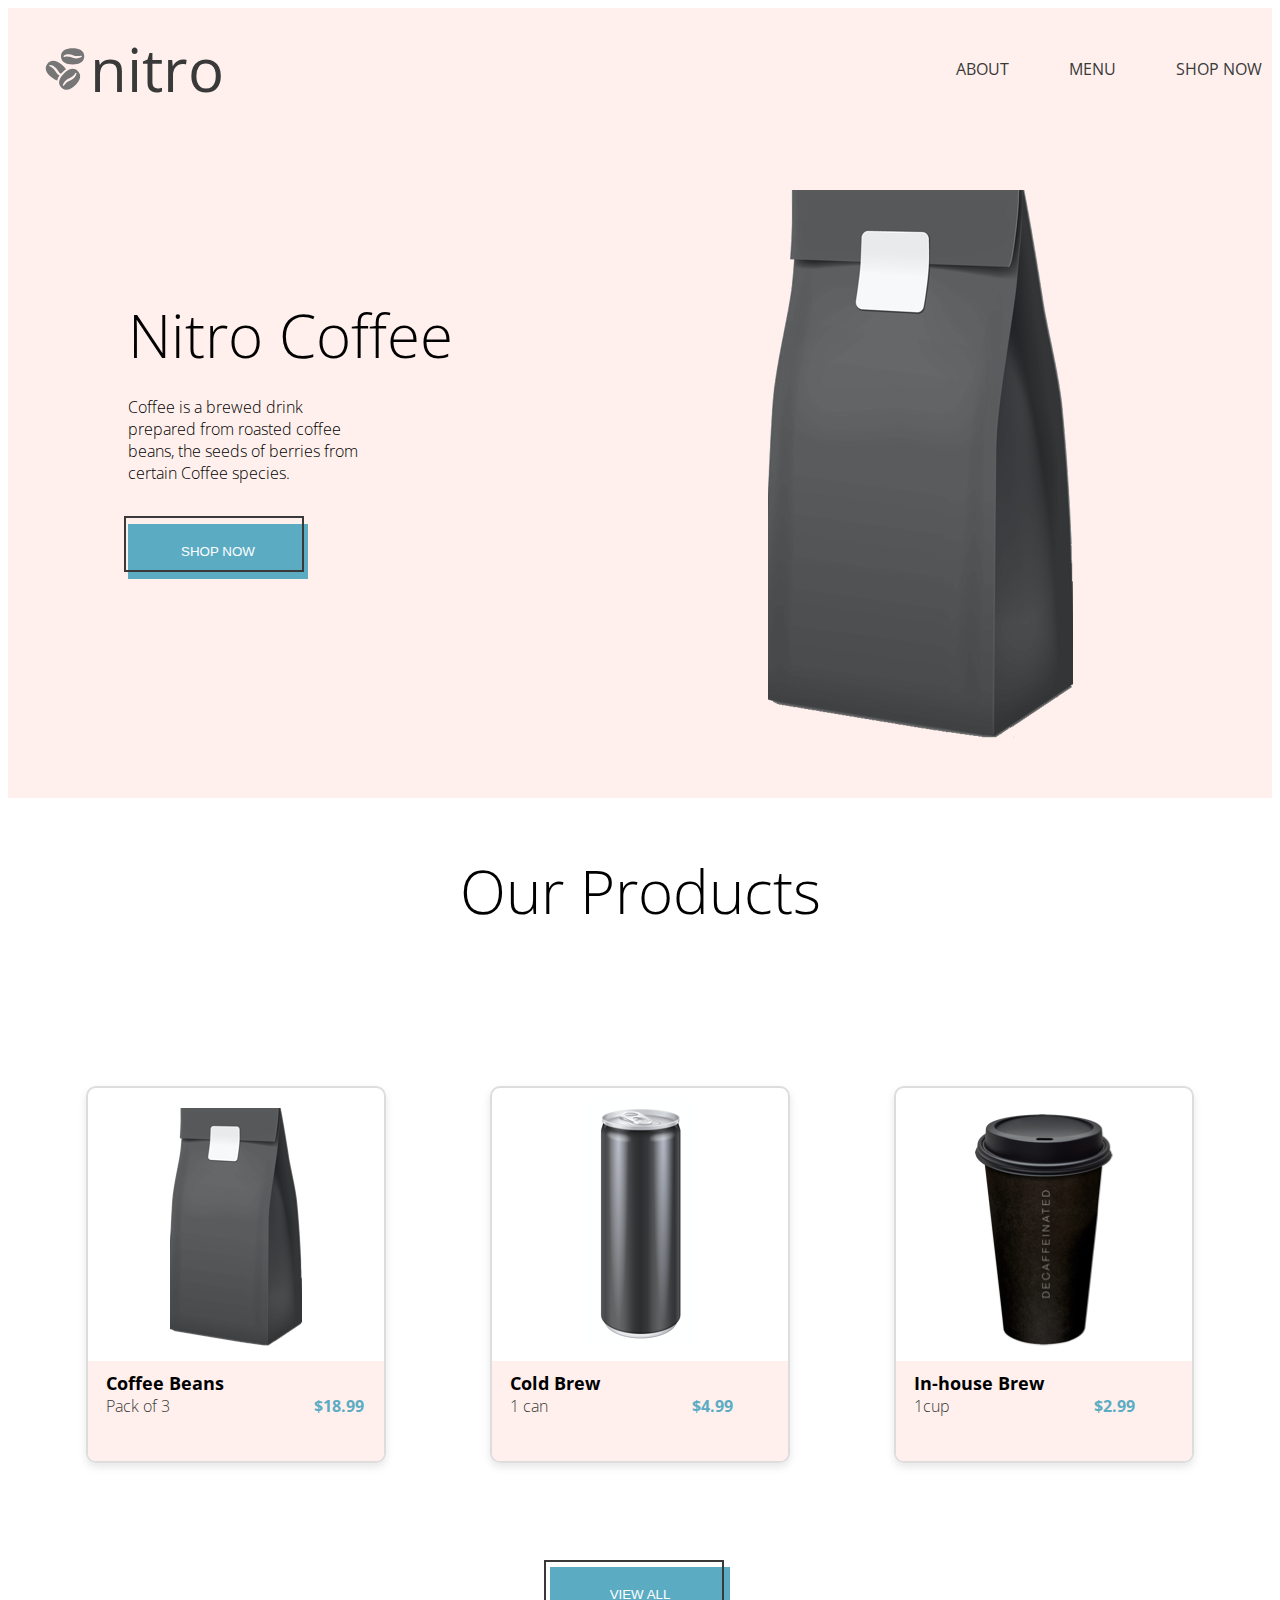
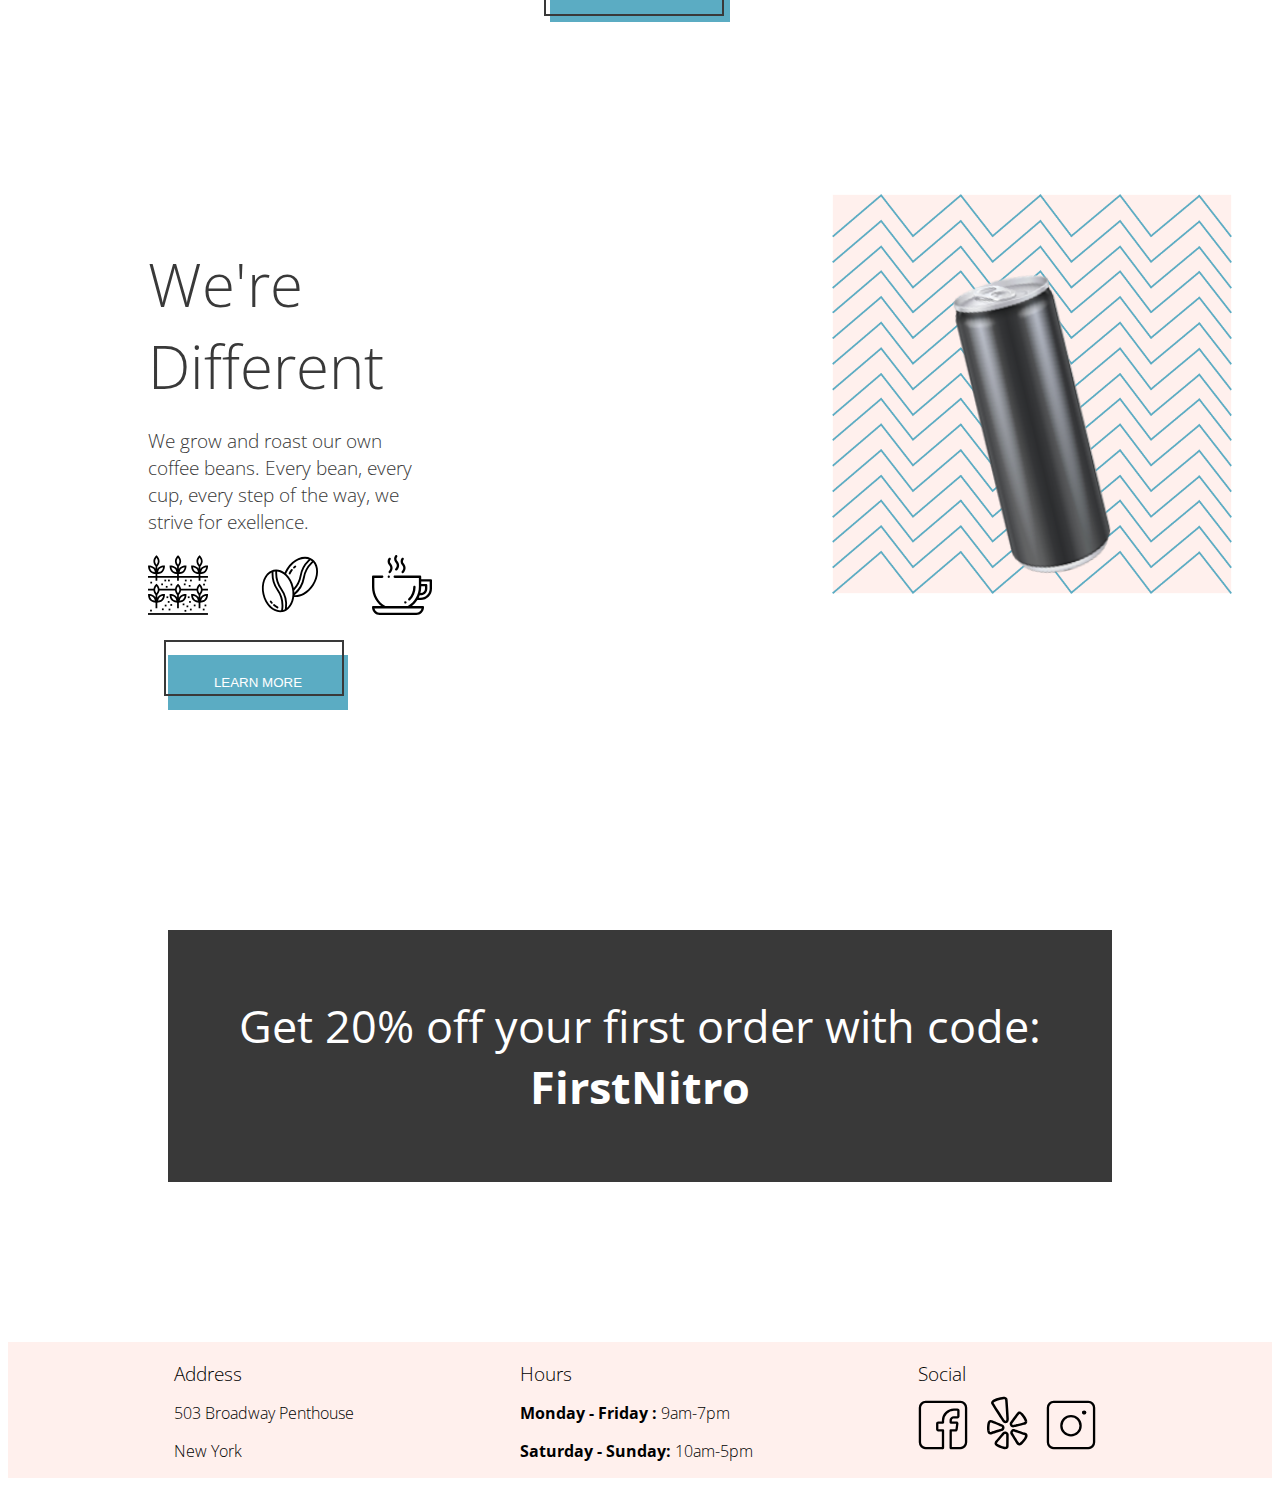
==== commit 475f6d4e: "adjust the black borders around the buttons responsive to 1280" ====
--- a/index.html
+++ b/index.html
@@ -67,6 +67,7 @@
                 </div>
                 <div class="products__cost">
                     <h3 class="products__name">Coffee Beans</h3>
+                    <p class="quantity">Pack of 3</p>
                     <p class="products__prices">$18.99</p>
                 </div>
               </div>
@@ -83,6 +84,7 @@
                   </div>
                   <div class="products__cost">
                     <h3 class="products__name">Cold Brew</h3>
+                    <p class="quantity">1 can</p>
                     <p class="products__prices">$4.99</p>
                   </div>
                 </div>
@@ -99,6 +101,7 @@
                     </div>
                     <div class="products__cost">
                         <h3 class="products__name">In-house Brew</h3>
+                        <p class="quantity">1cup</p>
                         <p class="products__prices">$2.99</p>
                     </div>
                 </div>
@@ -166,16 +169,16 @@
           <div class="footer__social">
             <h3 class="footer__section-title">Social</h3>
 
-            <a class="social__link" href="https://facebook.com" target="_blank">
+            <a class="social__image" href="https://facebook.com" target="_blank">
               <img src="./assets/logos/Facebook-Icon.svg" alt="facebook" />
             </a>
 
-            <a class="social__link" href="https://yelp.com" target="_blank">
+            <a class="social__image" href="https://yelp.com" target="_blank">
               <img src="./assets/logos/Yelp-Icon.svg" alt="yelp" />
             </a>
 
             <a
-              class="social__link"
+              class="social__image"
               href="https://instagram.com"
               target="_blank"
             >
--- a/scss/landing.css
+++ b/scss/landing.css
@@ -175,6 +175,7 @@
 }
 
 .products__cost {
+  display: inline;
   background-color: #fff0ed;
   width: inherit;
   height: 6.25rem;
@@ -194,15 +195,22 @@
 .products__name {
   font-size: 1.125rem;
   margin: 0.625rem 0;
-  margin-left: 2rem;
+  margin-left: 1.25rem;
   margin-bottom: 0;
 }
 
+.quantity {
+  display: inline;
+  color: #393939;
+  margin-left: 1.25rem;
+  margin-right: 140px;
+}
+
 .products__prices {
+  display: inline;
   color: #5bacc3;
   text-align: center;
   font-weight: bold;
-  margin-left: 70%;
   padding-bottom: 1rem;
   margin-top: 0;
 }
@@ -223,8 +231,8 @@
   height: 3.5rem;
   border: 0.125rem solid #393939;
   box-sizing: border-box;
-  top: 97.3rem;
-  left: 39rem;
+  top: 97.5rem;
+  left: 34rem;
 }
 
 .products__view-all {
@@ -276,14 +284,14 @@
 
 .different__background {
   width: 25rem;
-  margin-left: 37.5rem;
+  margin-left: 25rem;
 }
 
 .different__tiltedcan {
   position: absolute;
   width: auto;
   top: 15%;
-  left: 72%;
+  left: 65%;
 }
 
 .different__can {
@@ -291,6 +299,17 @@
   height: 300px;
 }
 
+.different__background::before {
+  content: "";
+  position: relative;
+  width: 80rem;
+  height: 60rem;
+  border: 0.25rem solid #960e0e;
+  box-sizing: border-box;
+  top: 50%;
+  left: 20%;
+}
+
 .different__learn-more {
   width: 11.25rem;
   color: white;
@@ -310,7 +329,7 @@
   border: 0.125rem solid #393939;
   box-sizing: border-box;
   top: 140rem;
-  left: 10rem;
+  left: 10.25rem;
 }
 
 .discount {
@@ -319,7 +338,7 @@
   font-size: 2.8em;
   font-weight: 400;
   margin: 10rem;
-  padding: 1rem;
+  padding: 1.25rem;
 }
 
 .discount__code {
@@ -342,7 +361,7 @@
   font-weight: bold;
 }
 
-.social__link img {
+.social__image img {
   width: 3.125rem;
   margin-right: 0.625rem;
 }
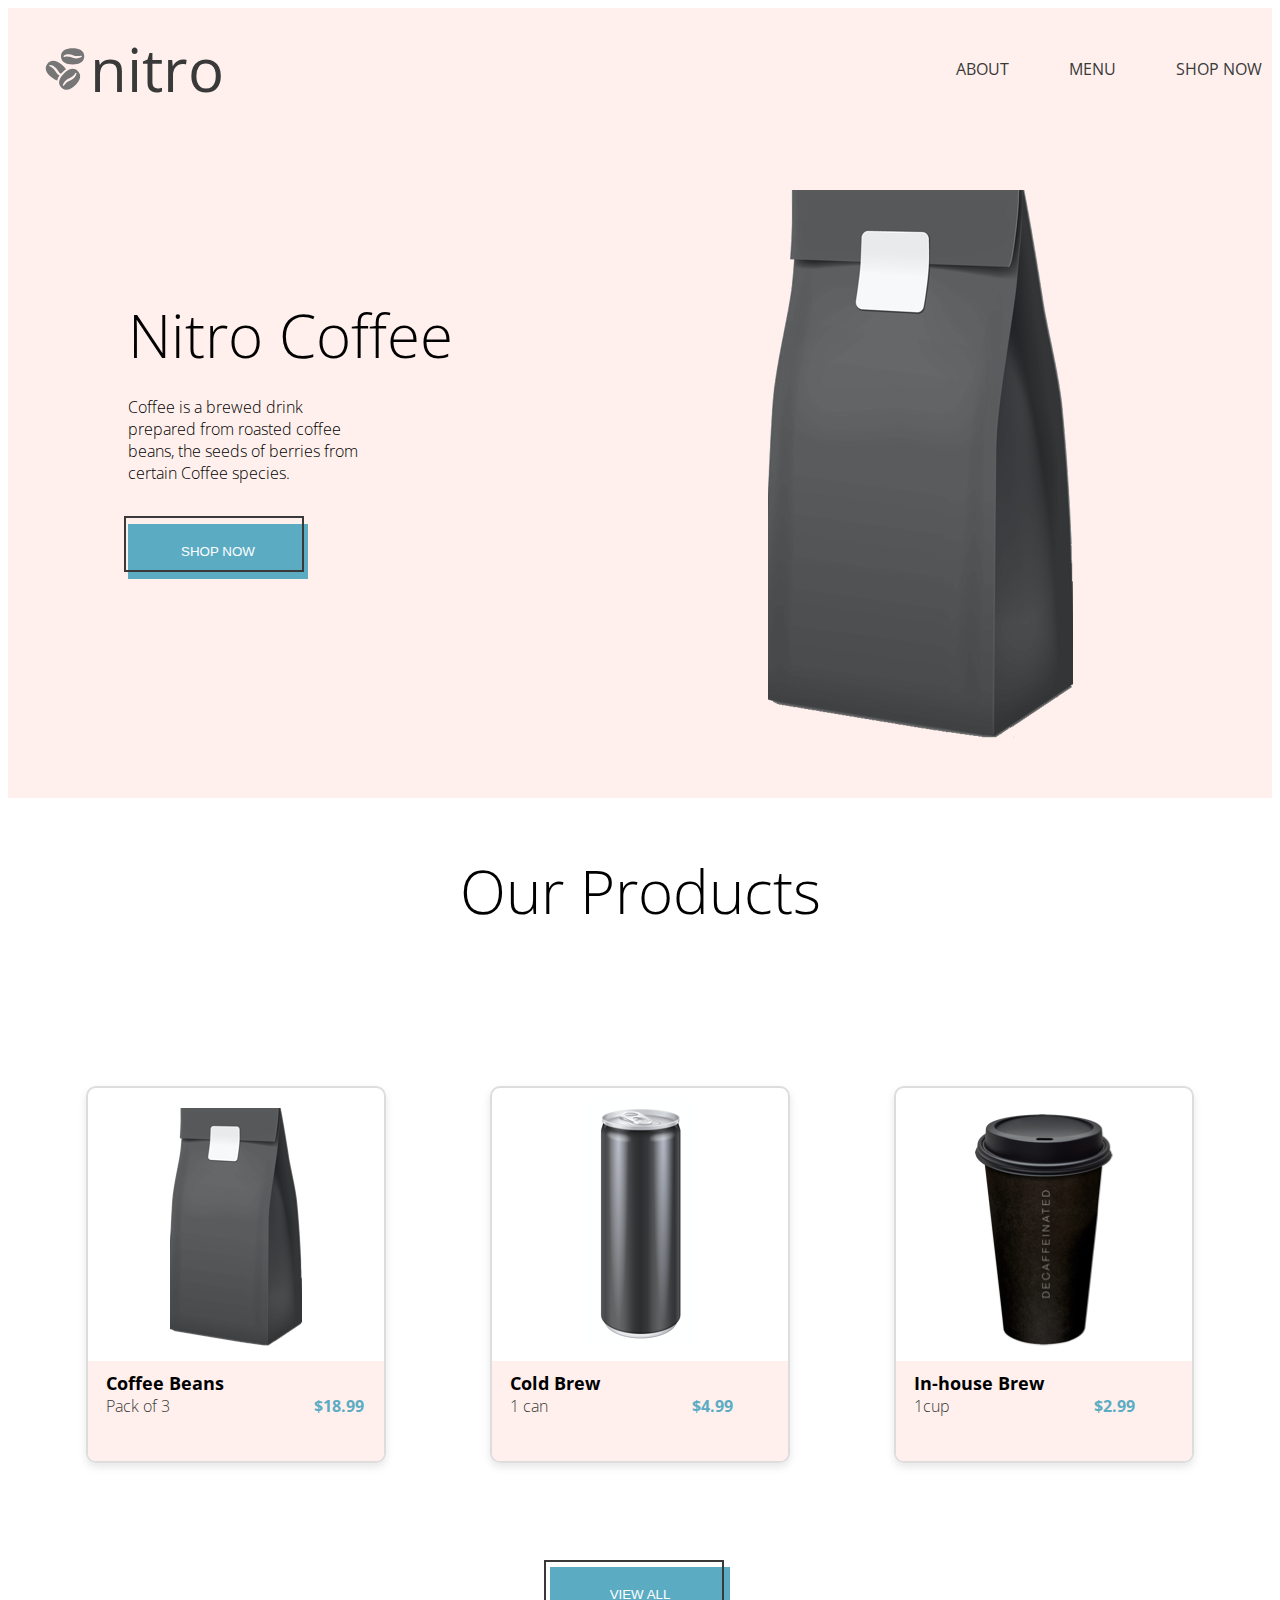
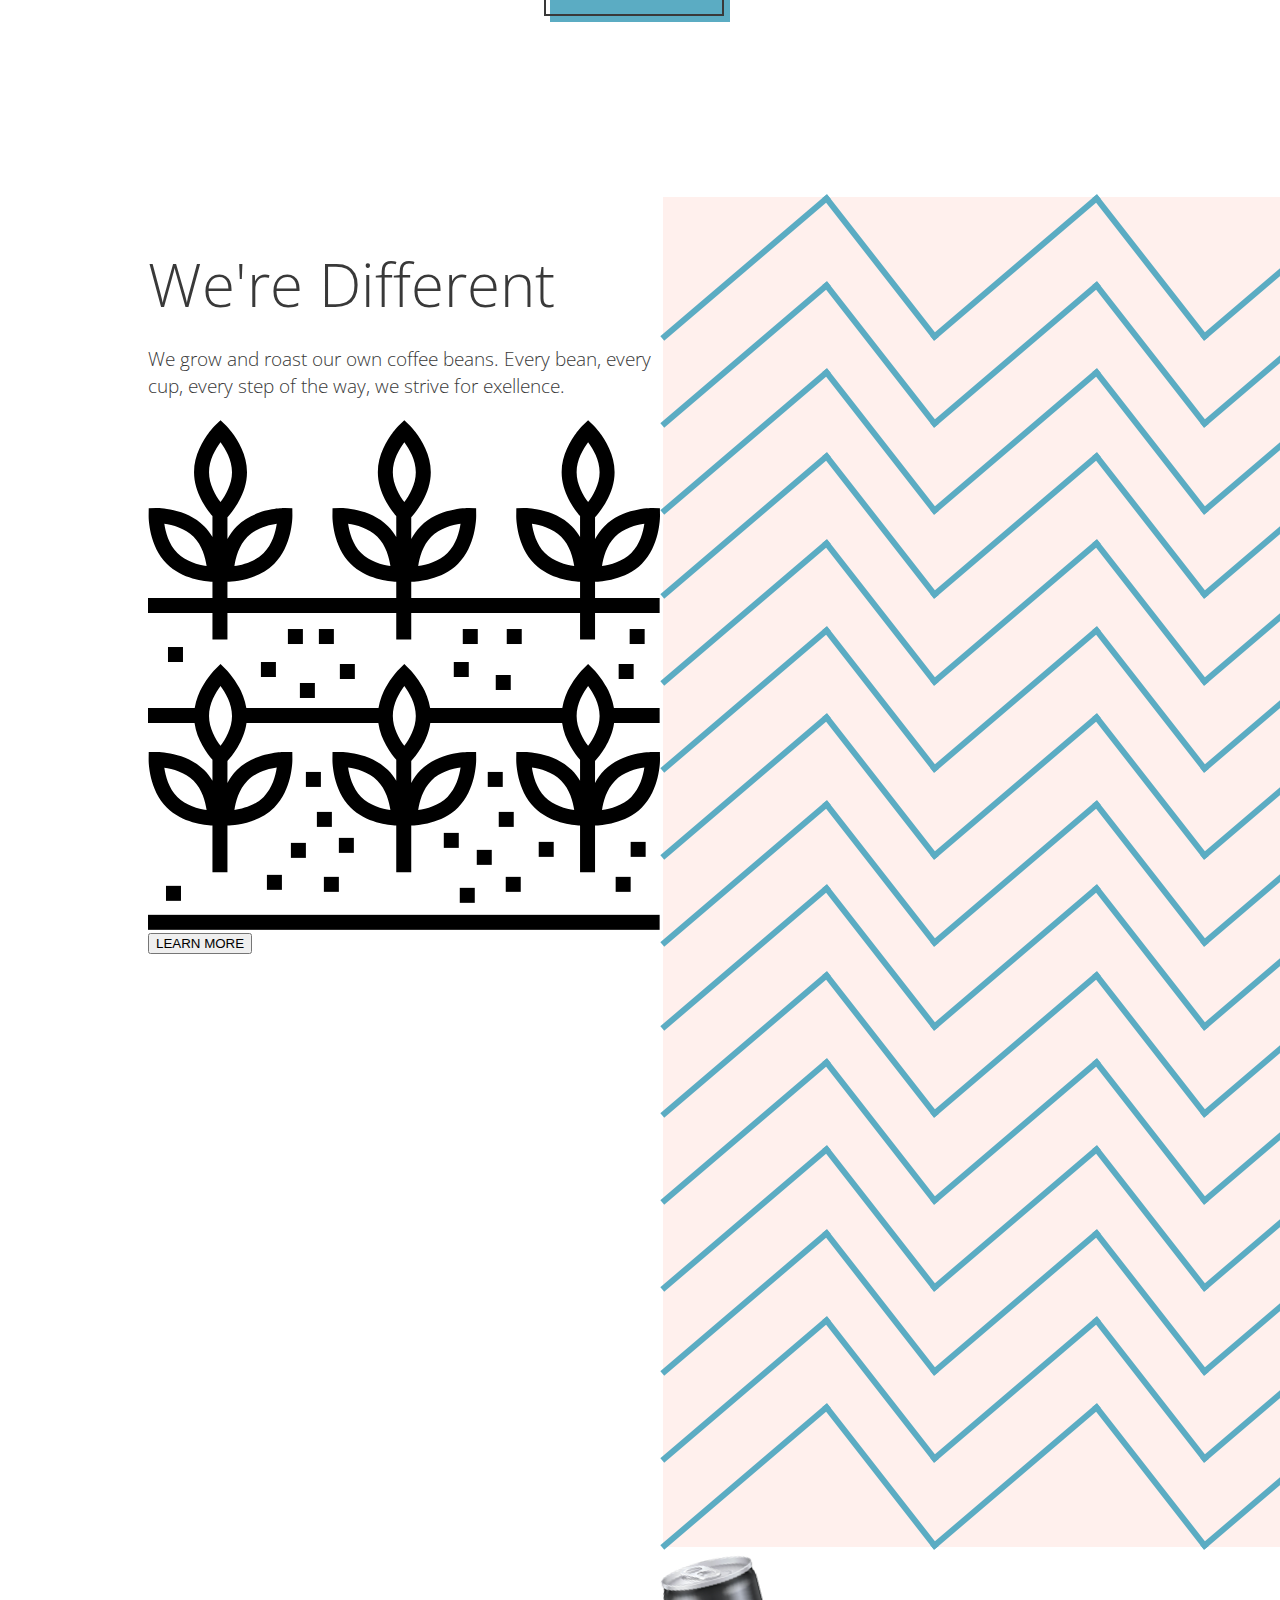
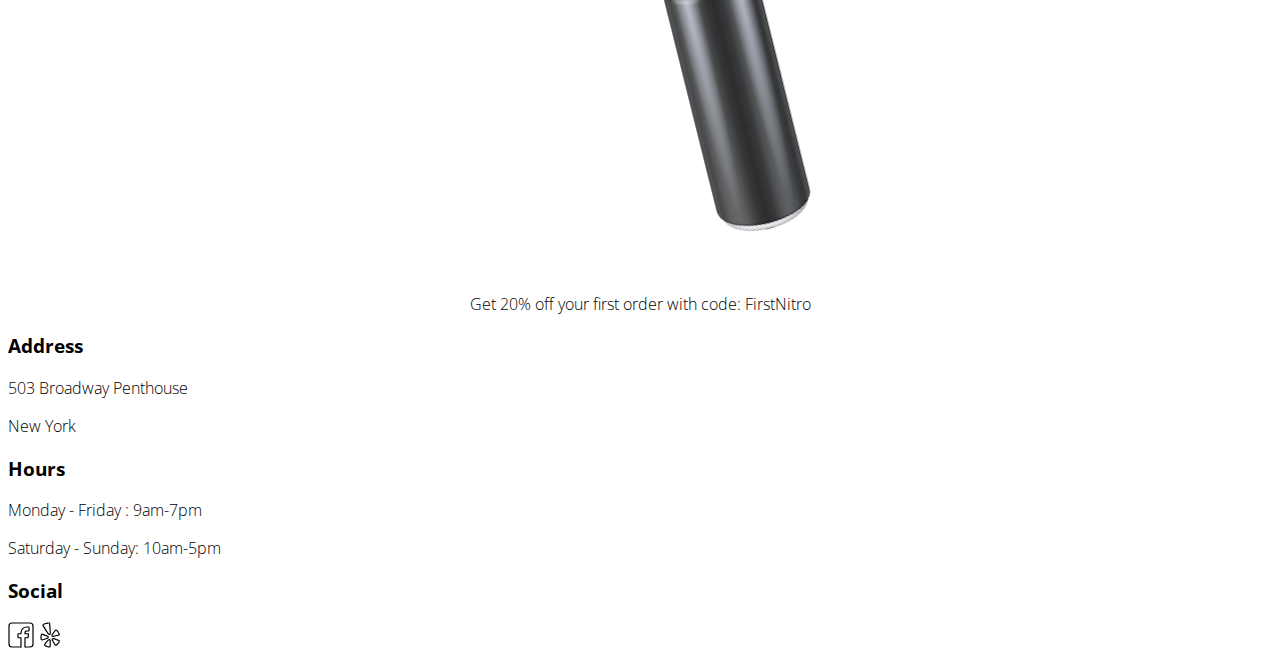
==== commit 9f90d18b: "updad sass files with rules" ====
--- a/index.html
+++ b/index.html
@@ -182,10 +182,4 @@
               href="https://instagram.com"
               target="_blank"
             >
-              <img src="./assets/logos/Instagram-Icon.svg" alt="instagram"
-            /></a>
-          </div>
-        </section>
-      </footer>
-    </body>
-  </html>+              --- a/scss/landing.css
+++ b/scss/landing.css
@@ -1,3 +1,7 @@
+.products__title, .products__prices, .products__view-all, .discount__code {
+  text-align: center;
+}
+
 .header {
   background-color: #fff0ed;
   display: inline-flex;
@@ -67,6 +71,18 @@
 
 a.header__shop-now {
   color: #5bacc3;
+}
+
+@keyframes spin {
+  0% {
+    transform: rotate(0deg);
+  }
+  100% {
+    transform: rotate(360deg);
+  }
+}
+.different__tiltedcan:hover {
+  animation: spin 2s linear infinite;
 }
 
 main {
@@ -133,7 +149,6 @@
 }
 
 .products__title {
-  text-align: center;
   display: block;
   box-sizing: border-box;
   padding: 1.25rem;
@@ -209,7 +224,6 @@
 .products__prices {
   display: inline;
   color: #5bacc3;
-  text-align: center;
   font-weight: bold;
   padding-bottom: 1rem;
   margin-top: 0;
@@ -222,6 +236,8 @@
   background-color: #5bacc3;
   color: white;
   border: none;
+  overflow: hidden;
+  cursor: pointer;
 }
 
 .view-all::before {
@@ -236,8 +252,11 @@
 }
 
 .products__view-all {
-  text-align: center;
   margin-top: 1.25rem;
+}
+
+.view-all:active::before {
+  transform: translate(-50%, -50%) scale(1);
 }
 
 .different {
@@ -269,104 +288,4 @@
 .different__icons {
   display: flex;
   justify-content: space-between;
-  margin-top: 1.25rem;
-  margin-bottom: 1.25rem;
-}
-
-.different__image {
-  width: 3.75rem;
-  height: auto;
-}
-
-.different_coldbrewbackground {
-  position: relative;
-}
-
-.different__background {
-  width: 25rem;
-  margin-left: 25rem;
-}
-
-.different__tiltedcan {
-  position: absolute;
-  width: auto;
-  top: 15%;
-  left: 65%;
-}
-
-.different__can {
-  width: 160px;
-  height: 300px;
-}
-
-.different__background::before {
-  content: "";
-  position: relative;
-  width: 80rem;
-  height: 60rem;
-  border: 0.25rem solid #960e0e;
-  box-sizing: border-box;
-  top: 50%;
-  left: 20%;
-}
-
-.different__learn-more {
-  width: 11.25rem;
-  color: white;
-  background-color: #5bacc3;
-  margin: 1.25rem;
-  padding: 1.25rem 1.25rem;
-  background-color: #5bacc3;
-  color: white;
-  border: none;
-}
-
-.different__learn-more::before {
-  content: "";
-  position: absolute;
-  width: 11.25rem;
-  height: 3.5rem;
-  border: 0.125rem solid #393939;
-  box-sizing: border-box;
-  top: 140rem;
-  left: 10.25rem;
-}
-
-.discount {
-  background-color: #393939;
-  color: white;
-  font-size: 2.8em;
-  font-weight: 400;
-  margin: 10rem;
-  padding: 1.25rem;
-}
-
-.discount__code {
-  text-align: center;
-}
-
-.footer__contact {
-  background-color: #fff0ed;
-  width: 100%;
-  display: flex;
-  justify-content: space-evenly;
-}
-
-.footer__section-title {
-  font-weight: lighter;
-  margin-bottom: 0.625rem;
-}
-
-.bolded {
-  font-weight: bold;
-}
-
-.social__image img {
-  width: 3.125rem;
-  margin-right: 0.625rem;
-}
-
-.footer {
-  display: flex;
-  width: 100%;
-}/*# sourceMappingURL=landing.css.map */+  margin-t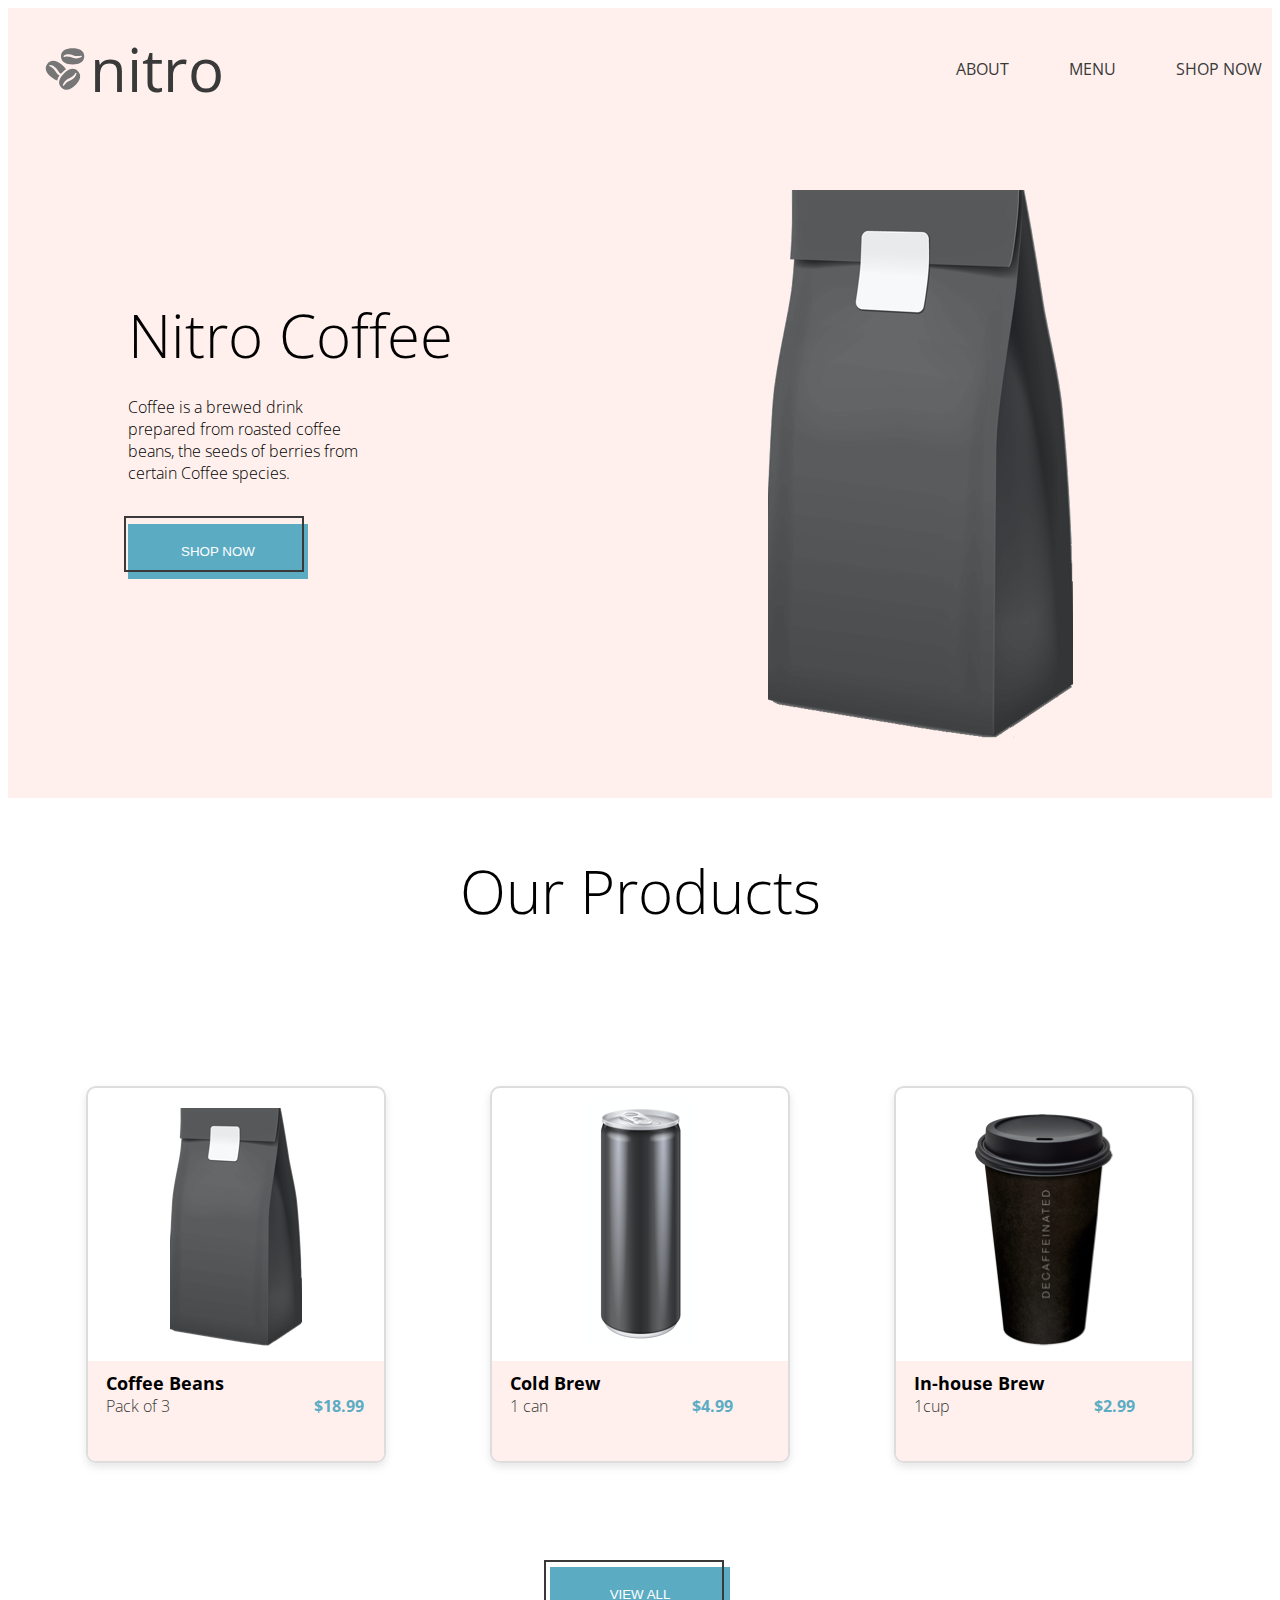
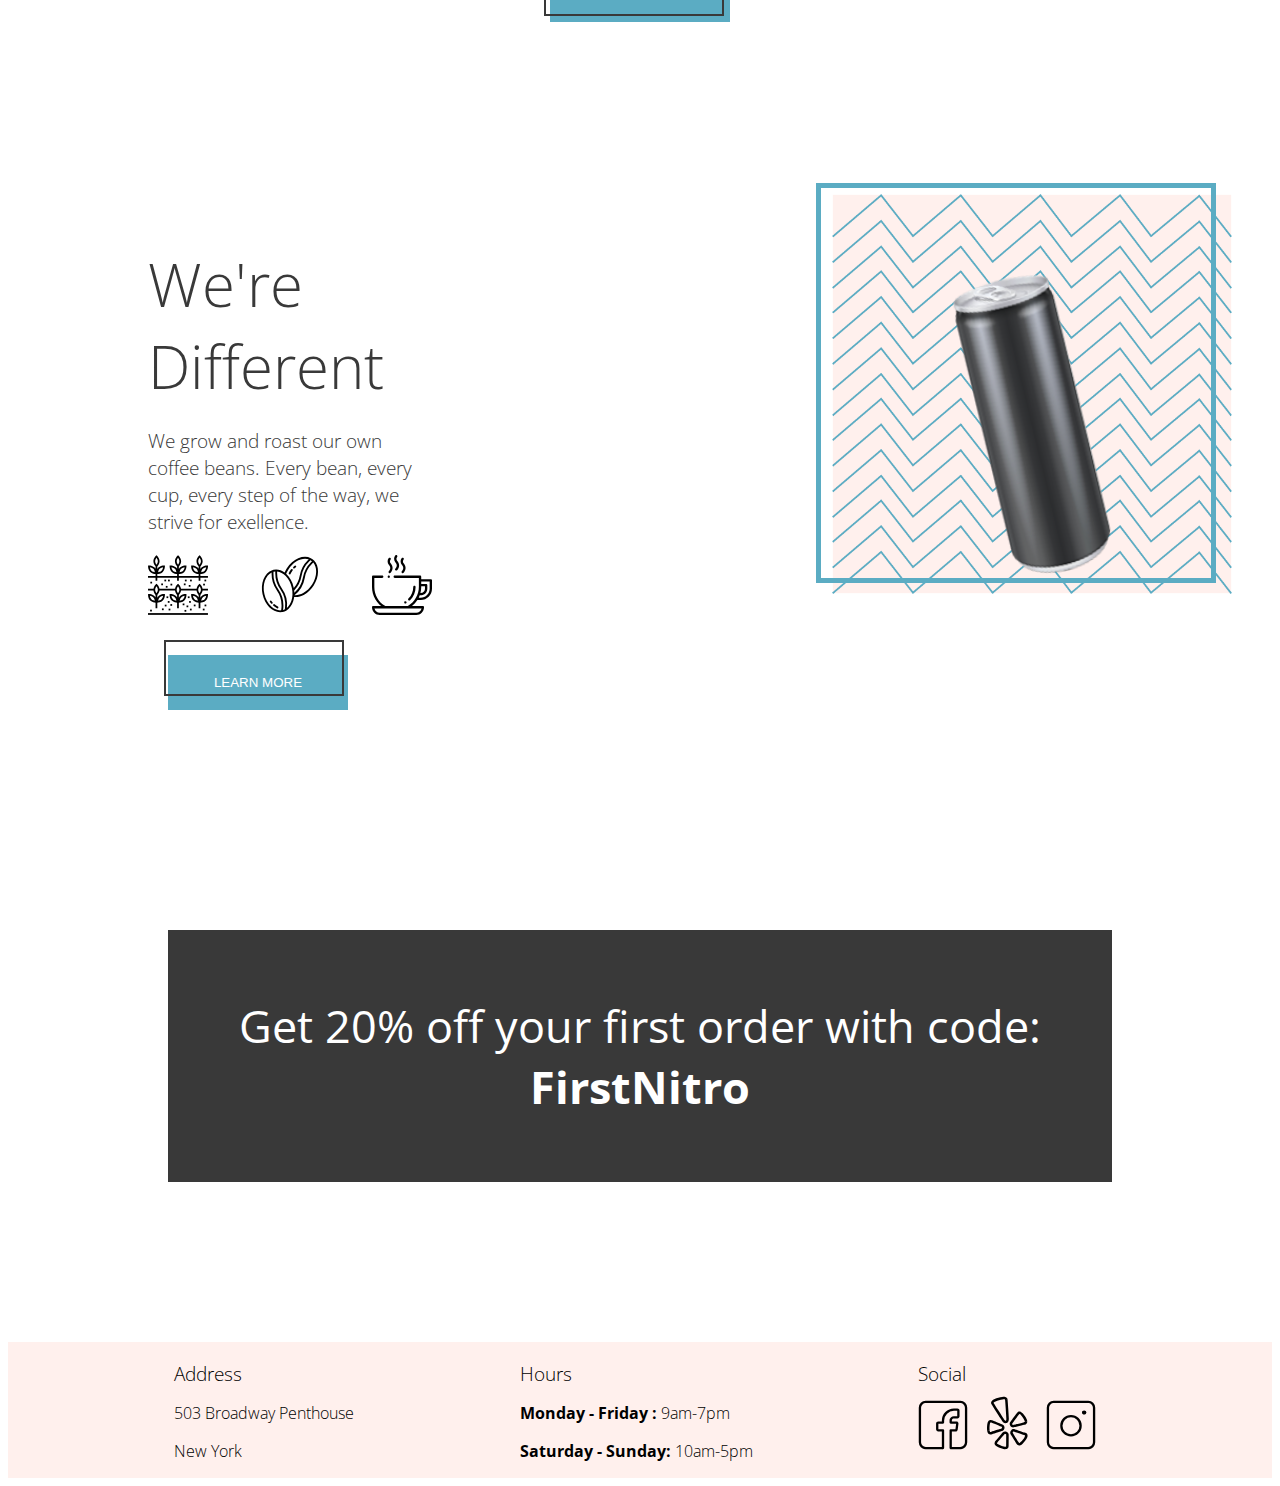
==== commit 3578a4b1: "update sass rules in .scss files" ====
--- a/index.html
+++ b/index.html
@@ -182,4 +182,10 @@
               href="https://instagram.com"
               target="_blank"
             >
-              +              <img src="./assets/logos/Instagram-Icon.svg" alt="instagram"
+            /></a>
+          </div>
+        </section>
+      </footer>
+    </body>
+  </html>--- a/scss/landing.css
+++ b/scss/landing.css
@@ -288,4 +288,104 @@
 .different__icons {
   display: flex;
   justify-content: space-between;
-  margin-t+  margin-top: 1.25rem;
+  margin-bottom: 1.25rem;
+}
+
+.different__image {
+  width: 3.75rem;
+  height: auto;
+}
+
+.different_coldbrewbackground {
+  position: relative;
+}
+
+.different__background {
+  width: 25rem;
+  margin-left: 25rem;
+}
+
+.different__tiltedcan {
+  position: absolute;
+  width: auto;
+  top: 15%;
+  left: 65%;
+}
+
+.different__can {
+  width: 160px;
+  height: 300px;
+}
+
+.different__tiltedcan::before {
+  content: "";
+  position: absolute;
+  width: 25rem;
+  height: 25rem;
+  border: 0.3125rem solid #5bacc3;
+  box-sizing: border-box;
+  top: -30%;
+  left: -85%;
+}
+
+different__tiltedcan:hover {
+  animation: spin 2s linear infinite;
+}
+
+.different__learn-more {
+  width: 11.25rem;
+  color: white;
+  background-color: #5bacc3;
+  margin: 1.25rem;
+  padding: 1.25rem 1.25rem;
+  background-color: #5bacc3;
+  color: white;
+  border: none;
+}
+
+.different__learn-more::before {
+  content: "";
+  position: absolute;
+  width: 11.25rem;
+  height: 3.5rem;
+  border: 0.125rem solid #393939;
+  box-sizing: border-box;
+  top: 140rem;
+  left: 10.25rem;
+}
+
+.discount {
+  background-color: #393939;
+  color: white;
+  font-size: 2.8em;
+  font-weight: 400;
+  margin: 10rem;
+  padding: 1.25rem;
+}
+
+.footer__contact {
+  background-color: #fff0ed;
+  width: 100%;
+  display: flex;
+  justify-content: space-evenly;
+}
+
+.footer__section-title {
+  font-weight: lighter;
+  margin-bottom: 0.625rem;
+}
+
+.bolded {
+  font-weight: bold;
+}
+
+.social__image img {
+  width: 3.125rem;
+  margin-right: 0.625rem;
+}
+
+.footer {
+  display: flex;
+  width: 100%;
+}/*# sourceMappingURL=landing.css.map */